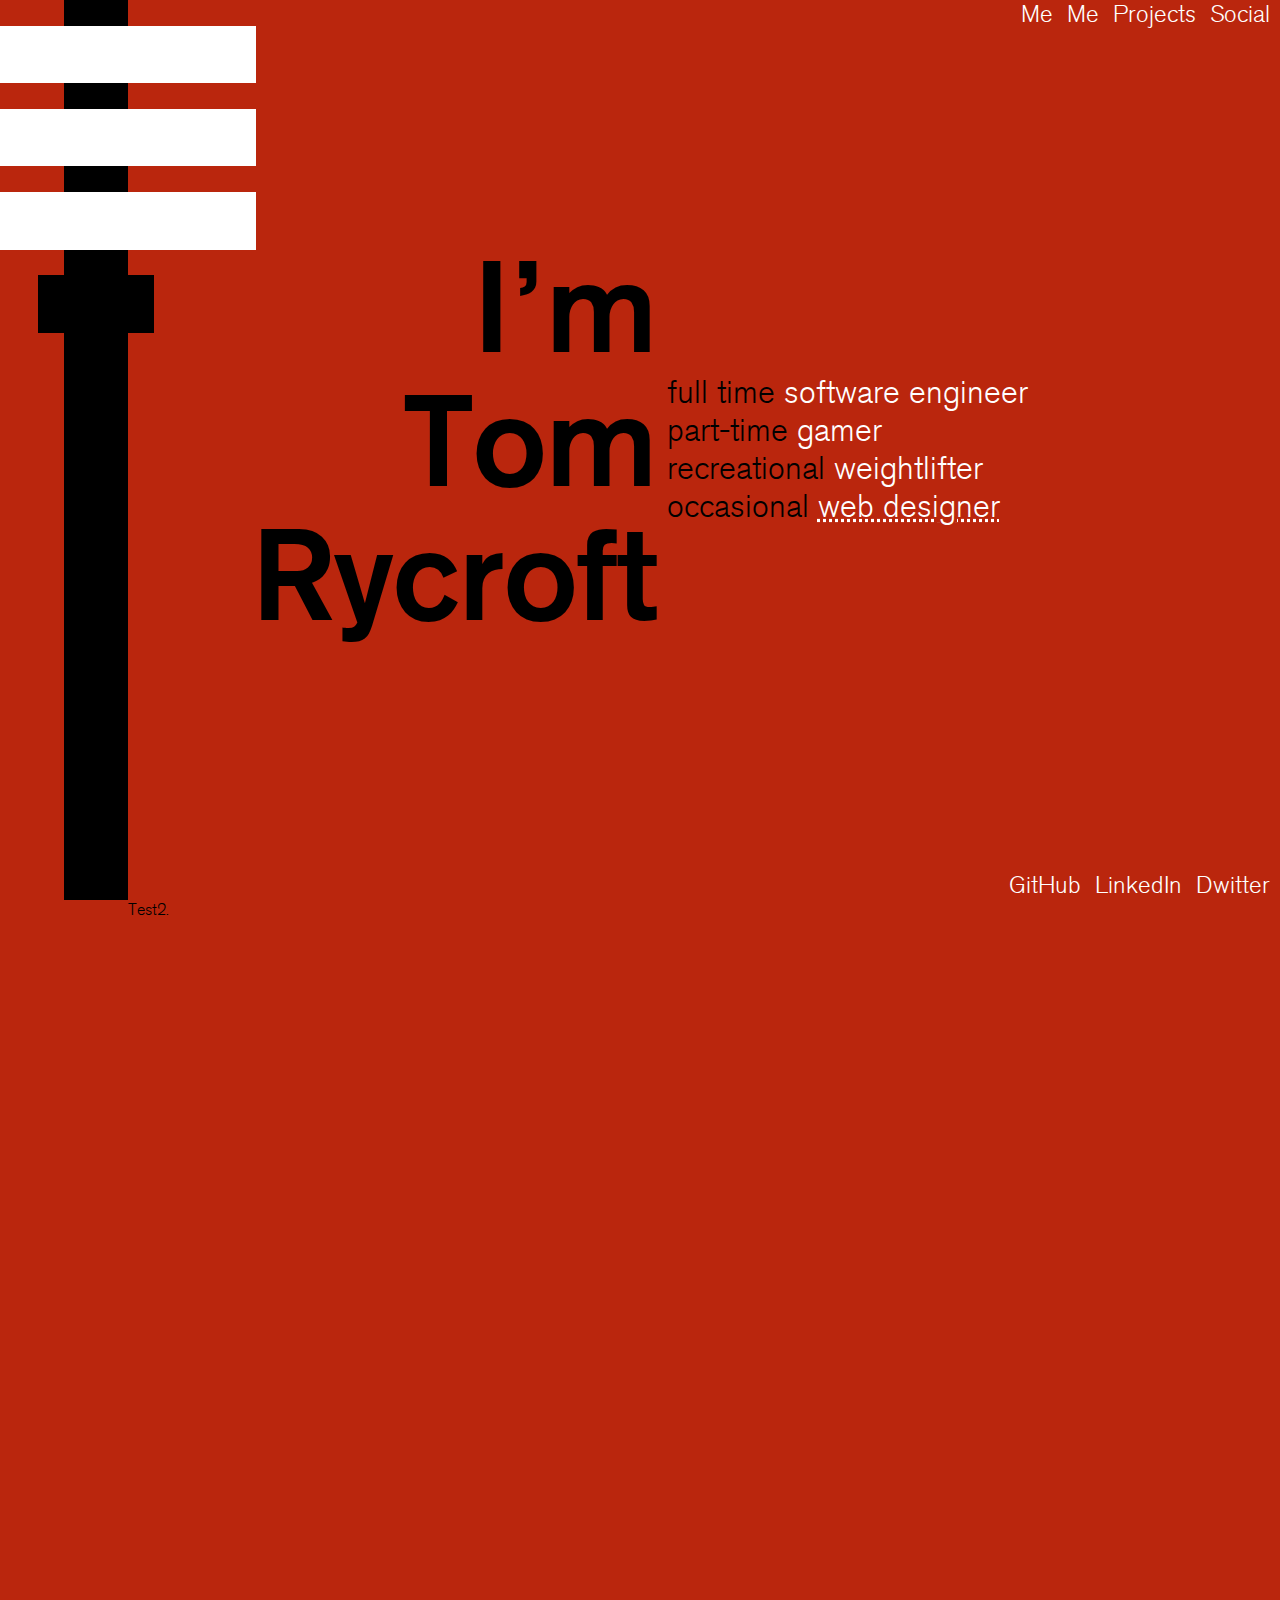
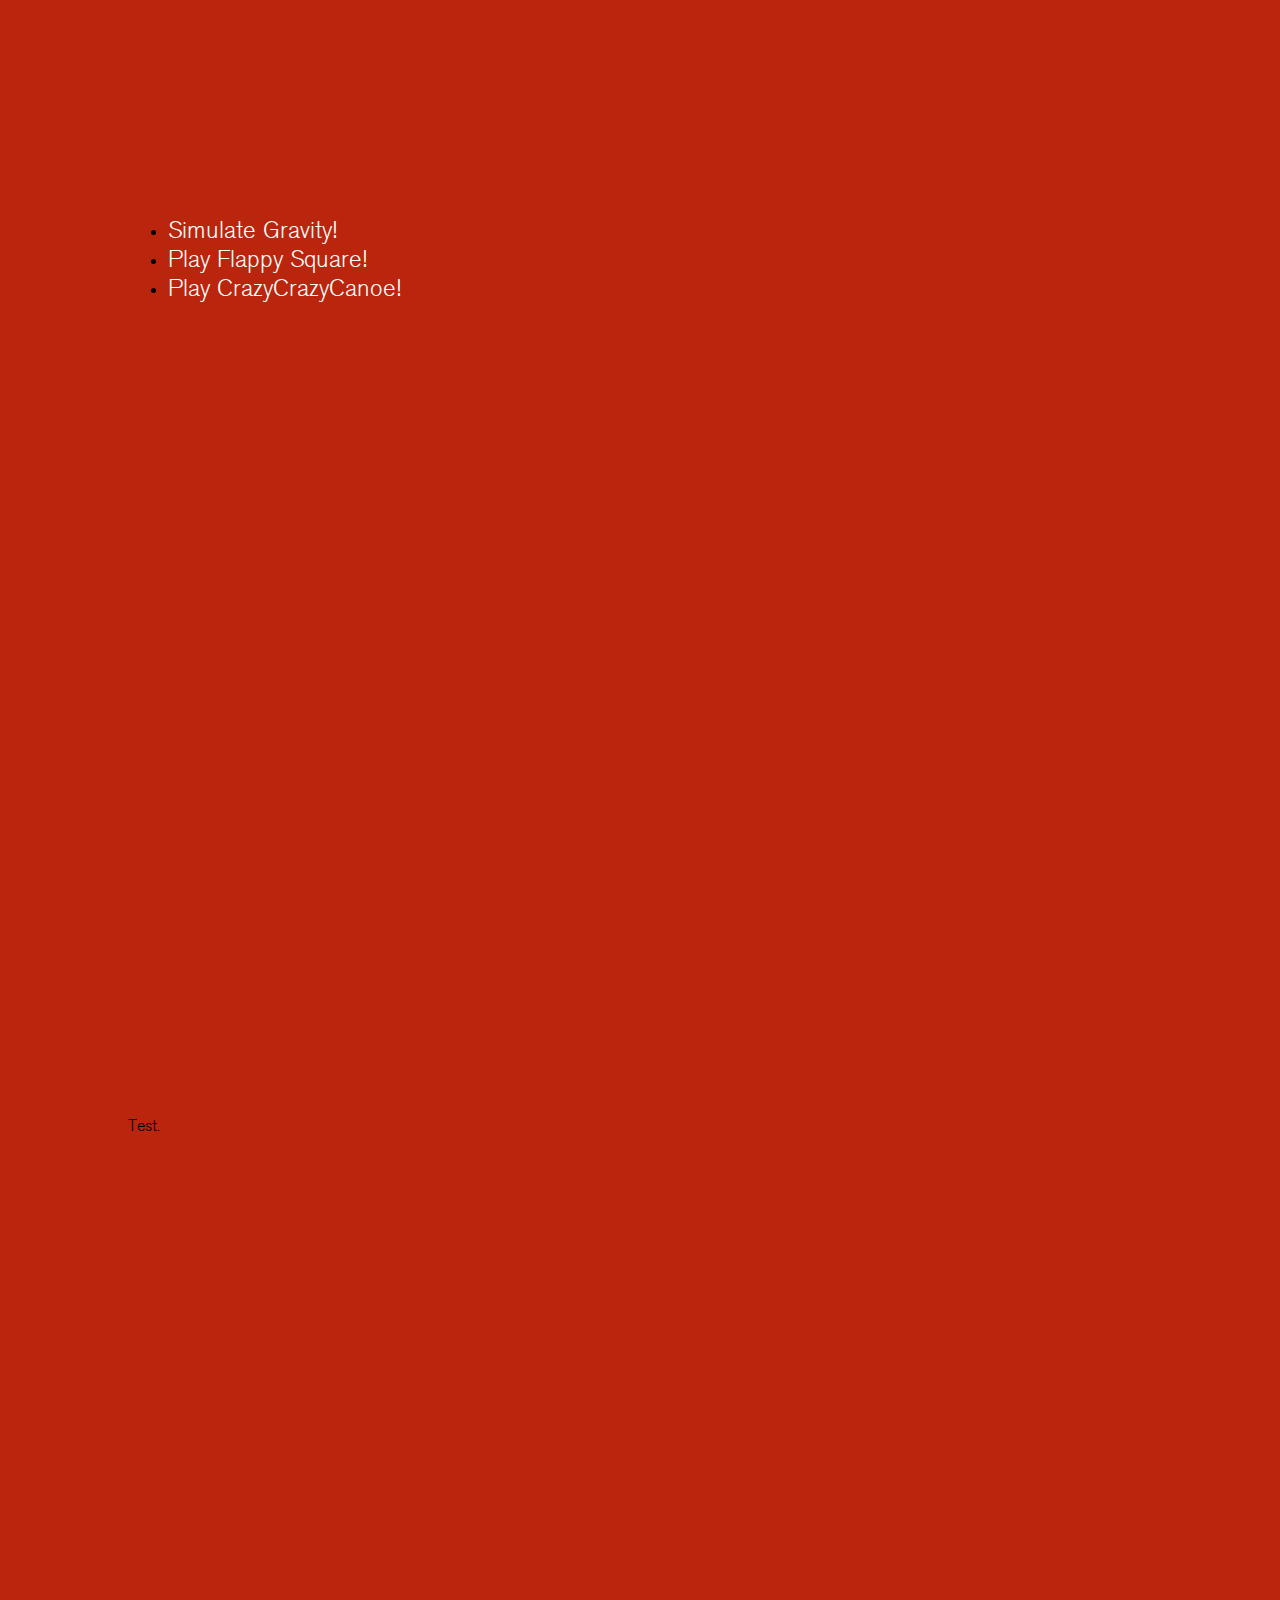
==== index.html @ 06ab13e6 "improved links, fixed barberll scrolling?" ====
<!DOCTYPE html>
<html lang="en">

<head>
	<meta charset="utf-8">
	<title>Tom Rycroft</title>

	<link rel="stylesheet" media="screen" href="css/style.css">

	<meta name="viewport" content="width=device-width, initial-scale=1.0">
	<meta name="author" content="Tom Rycroft">
	<meta name="description" content="A minimalist portfolio.">
	<meta name="robots" content="all">
</head>

<!--
	TODO: find meme ascii art to go here.
-->

<body>
	<div class="page-wrapper">
		<div class="barbell-bar"></div>
		<div class="barbell-end">
			<div class="barbell-plate"></div>
			<div class="barbell-plate"></div>
			<div class="barbell-plate"></div>
			<div class="barbell-collar"></div>
		</div>
		<header>
			<nav>
				<a href="#intro">Me</a>
				<a href="#bio">Me</a>
				<a href="#projects">Projects</a>
				<a href="#follow">Social</a>
			</nav>
		</header>
		<footer>
			<nav>
				<a href="https://github.com/Erazed" title="See my dead repositories!" class="github">GitHub</a>
				<a href="https://www.linkedin.com/in/tom-rycroft-0720a2156/" title="Placeholder social media!" class="linkedin">LinkedIn</a>
				<a href="https://www.dwitter.net/u/Erazed" title="JavaScript can be beautiful!" class="dwitter">Dwitter</a>
			</nav>
		</footer>

		<div class="content-wrapper">
			<section name="#intro" class="intro" id="intro">
				<div class="intro-left">
					<span>I&#8217;m<br>Tom<br>Rycroft</h1></span>
				</div>
				<div class="intro-right">
					<span>full time<span class="white"> software engineer</span><br> part-time
					<span class="white"> gamer</span><br> recreational
					<span class="white"> weightlifter</span><br> occasional
					<span class="white"><abbr title="See: The Infinite Monkey Theorem of positioning a div where you want it"> web designer</abbr></span></span>
				</div>
			</section>
			<div name="#projects" class="projects" id="projects">
				<section class="project" role="article">
					<span>Test2.</span>
				</section>
				<section class="project" role="article">
					<span>
						<nav>
							<ul>
								<li>
									<a href="/toys/gravitysimulator">Simulate Gravity!</a>
								</li>
								<li>
									<a href="/games/flappysquare">Play Flappy Square!</a>
								</li>
								<li>
									<a href="/games/crazycrazycanoe">Play CrazyCrazyCanoe!</a>
								</li>
							</ul>
						</nav>
					</span>
				</section>
				<section class="project" role="article">
					<span>Test.</span>
				</section>
			</div>
		</div>
		<div class="barbell-end">
			<div class="barbell-collar"></div>
			<div class="barbell-plate"></div>
			<div class="barbell-plate"></div>
			<div class="barbell-plate"></div>
		</div>
	</div>
</body>

</html>
---- css/style.css ----
@font-face {
  font-family: 'Akzidenz Grotesk Light';
  font-style: normal;
  font-weight: normal;
  src: local('Akzidenz Grotesk Light'), url('fonts/akzidenz-grotesk-light.woff') format('woff');
}

@font-face {
  font-family: 'Akzidenz Grotesk Bold';
  font-style: normal;
  font-weight: normal;
  src: local('Akzidenz Grotesk Bold'), url('fonts/akzidenz-grotesk-bold.woff') format('woff');
}

body {
  background-color: rgb(186, 38, 13);
  font-family: Akzidenz Grotesk Light, Helvetica, Arial, sans-serif;
  margin: 0;
}

nav a {
  color: white;
  font-size: 1.5rem;
  padding-right: 10px;
  text-decoration: none;
}

nav a:hover {
  color: black;
}

header {
  background-color: rgb(186, 38, 13);
  left: 0;
  position: fixed;
  right: 0;
  text-align: right;
  top: 0;
  z-index: 1;
}

footer {
  background-color: rgb(186, 38, 13);
  bottom: 0;
  left: 0;
  padding-left: 10px;
  position: fixed;
  right: 0;
  text-align: right;
  z-index: 1;
}

section {
  height: 100vh;
}

.content-wrapper {}

.project {
  margin-left: 10vw;
}

.intro {
  align-items: center;
  display: flex;
  justify-content: center;
}

.intro-left {
  float: left;
  font-family: Akzidenz Grotesk Bold, Helvetica, Arial, sans-serif;
  font-size: 8rem;
  text-align: right;
}

.intro-right {
  display: flex;
  font-size: 2rem;
  padding-left: 10px;
}

.white {
  color: white;
}

.barbell {
  bottom: -200;
  position: absolute;
  top: -200;
  width: 20vw;
}

.barbell-bar {
  background-color: black;
  bottom: 0;
  display: block;
  margin-left: 5vw;
  position: fixed;
  top: 0;
  width: 5vw;
  z-index: 2;
}

.barbell-end {
  height: 20vw;
  position: absolute;
  width: 20vw;
}

.barbell-collar {
  background-color: black;
  height: 4.5vw;
  margin-left: 3vw;
  margin-top: 2vw;
  position: relative;
  width: 9vw;
  z-index: 3;
}

.barbell-plate {
  background-color: white;
  height: 4.5vw;
  margin-top: 2vw;
  position: relative;
  width: 100%;
  z-index: 3;
}

.barbell-plate:last-child {
  margin-bottom: 2vw;
}
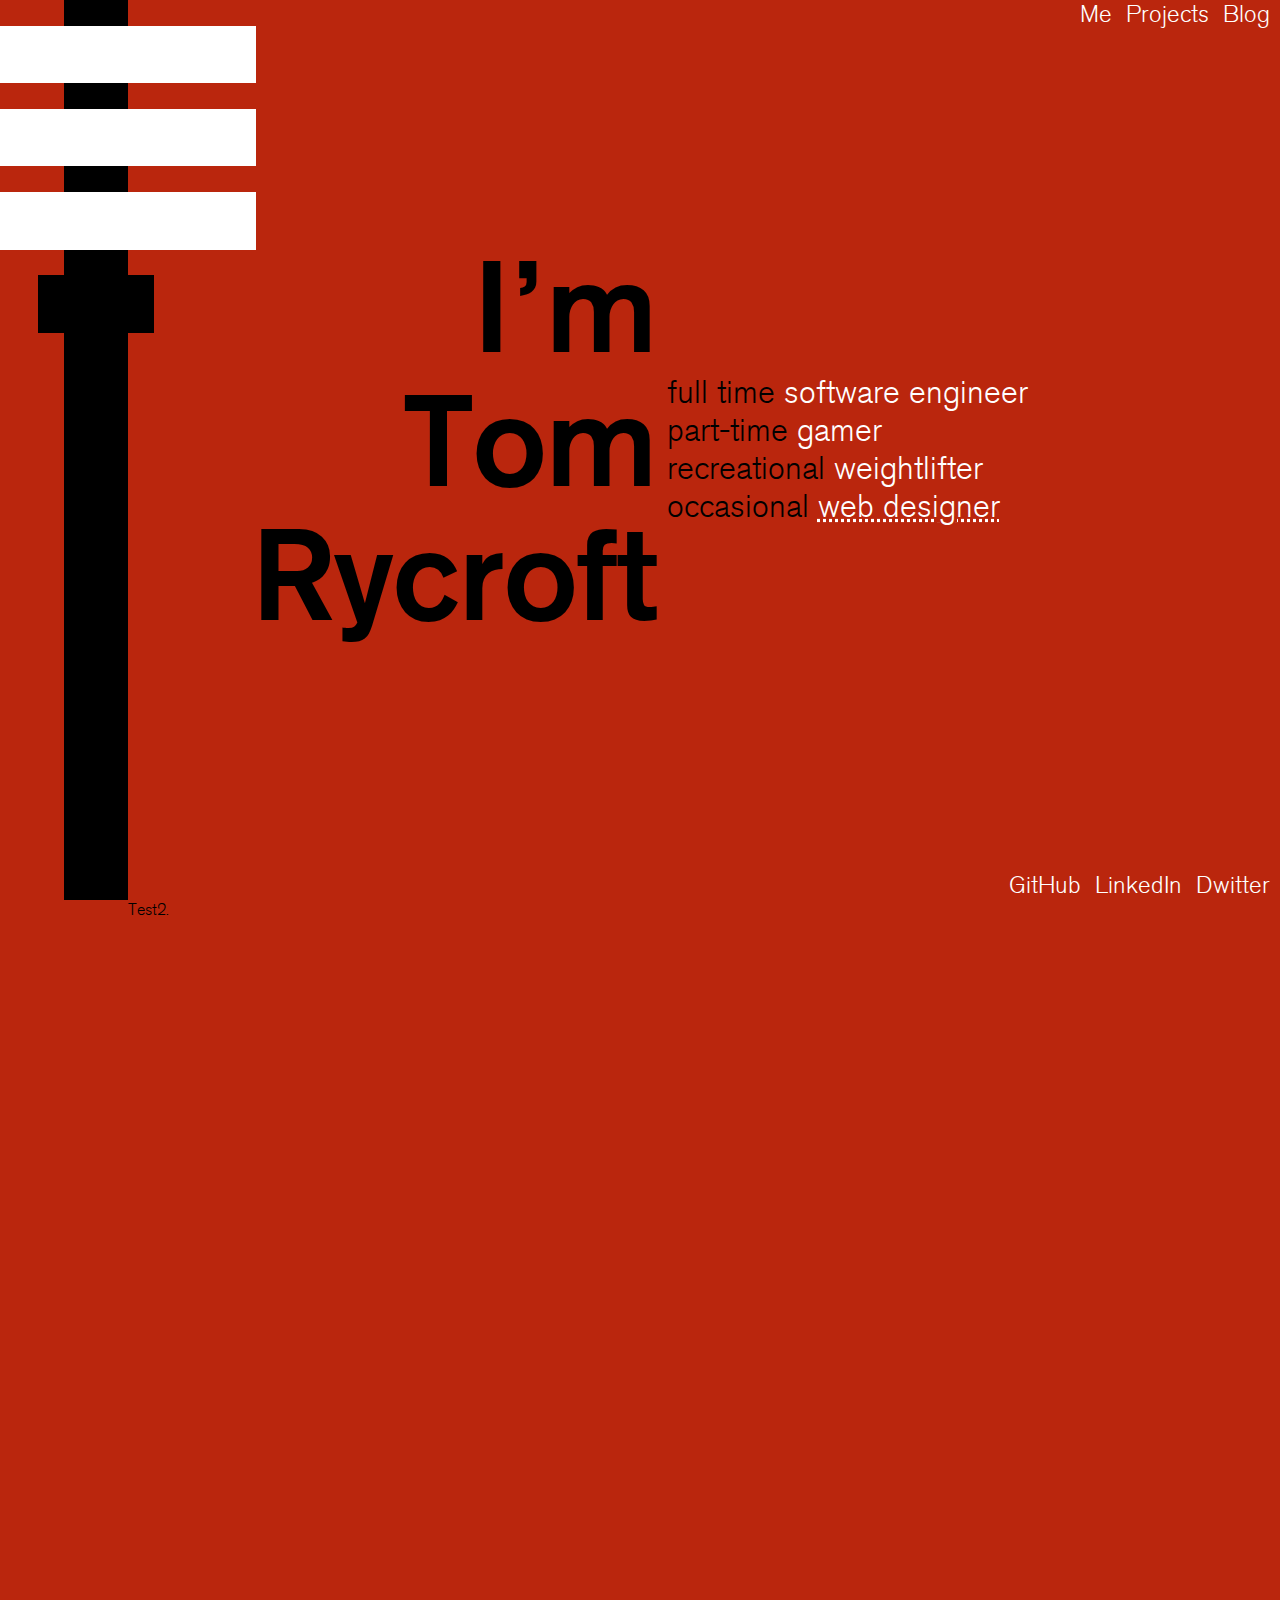
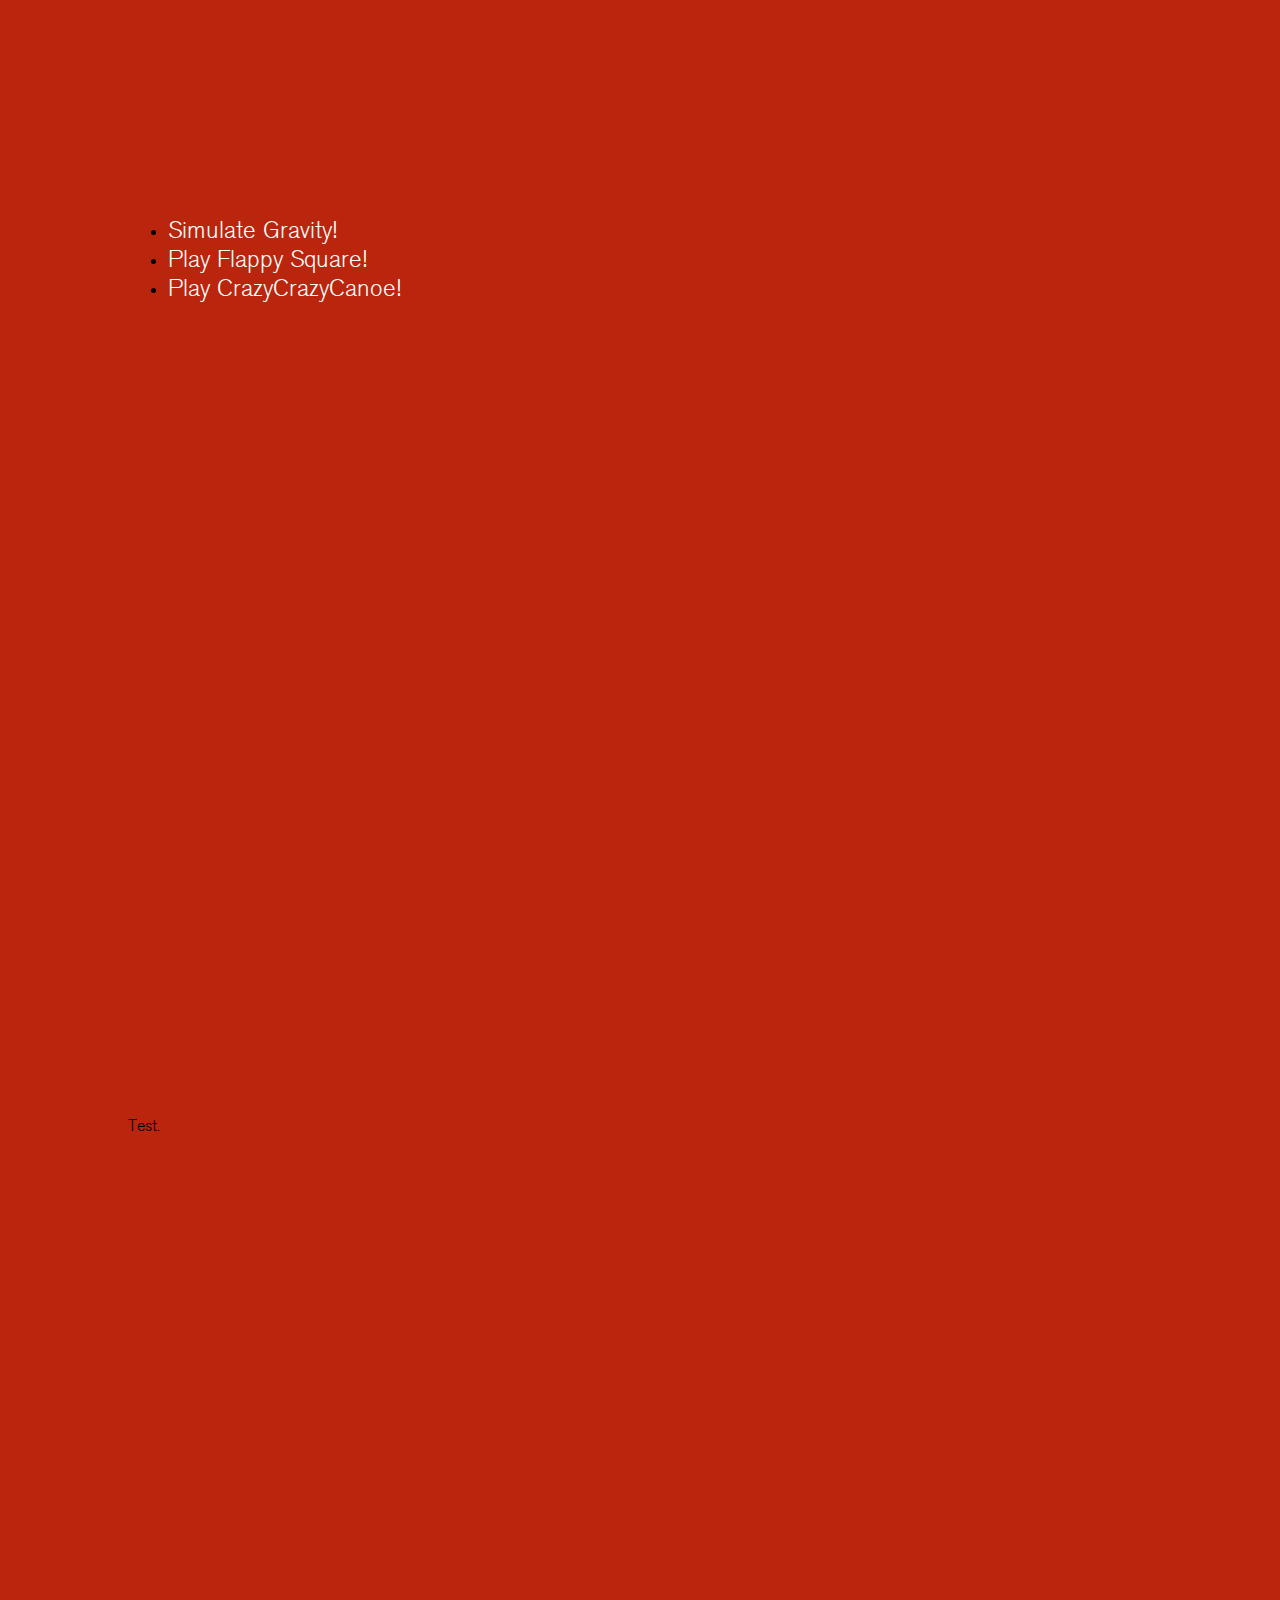
==== commit c4344878: "tweaks to links" ====
--- a/index.html
+++ b/index.html
@@ -29,9 +29,8 @@
 		<header>
 			<nav>
 				<a href="#intro">Me</a>
-				<a href="#bio">Me</a>
 				<a href="#projects">Projects</a>
-				<a href="#follow">Social</a>
+				<a href="/blog">Blog</a>
 			</nav>
 		</header>
 		<footer>
--- a/css/style.css
+++ b/css/style.css
@@ -83,13 +83,6 @@
   color: white;
 }
 
-.barbell {
-  bottom: -200;
-  position: absolute;
-  top: -200;
-  width: 20vw;
-}
-
 .barbell-bar {
   background-color: black;
   bottom: 0;
@@ -117,6 +110,44 @@
   z-index: 3;
 }
 
+@keyframes slideDown {
+  from {
+    transform: translate3d(0, -30vh, 0);
+    visibility: visible;
+  }
+  to {
+    transform: translate3d(0, 0, 0);
+  }
+}
+
+@keyframes slideUp {
+  from {
+    transform: translate3d(0, 30vh, 0);
+    visibility: visible;
+  }
+  to {
+    transform: translate3d(0, 0, 0);
+  }
+}
+
+.plate-down {
+  animation-duration: 0.5s;
+  animation-fill-mode: both;
+  animation-name: slideDown;
+}
+
+.order1 {
+  animation-delay: 0s;
+}
+
+.order2 {
+  animation-delay: 0.5s;
+}
+
+.order3 {
+  animation-delay: 1s;
+}
+
 .barbell-plate {
   background-color: white;
   height: 4.5vw;
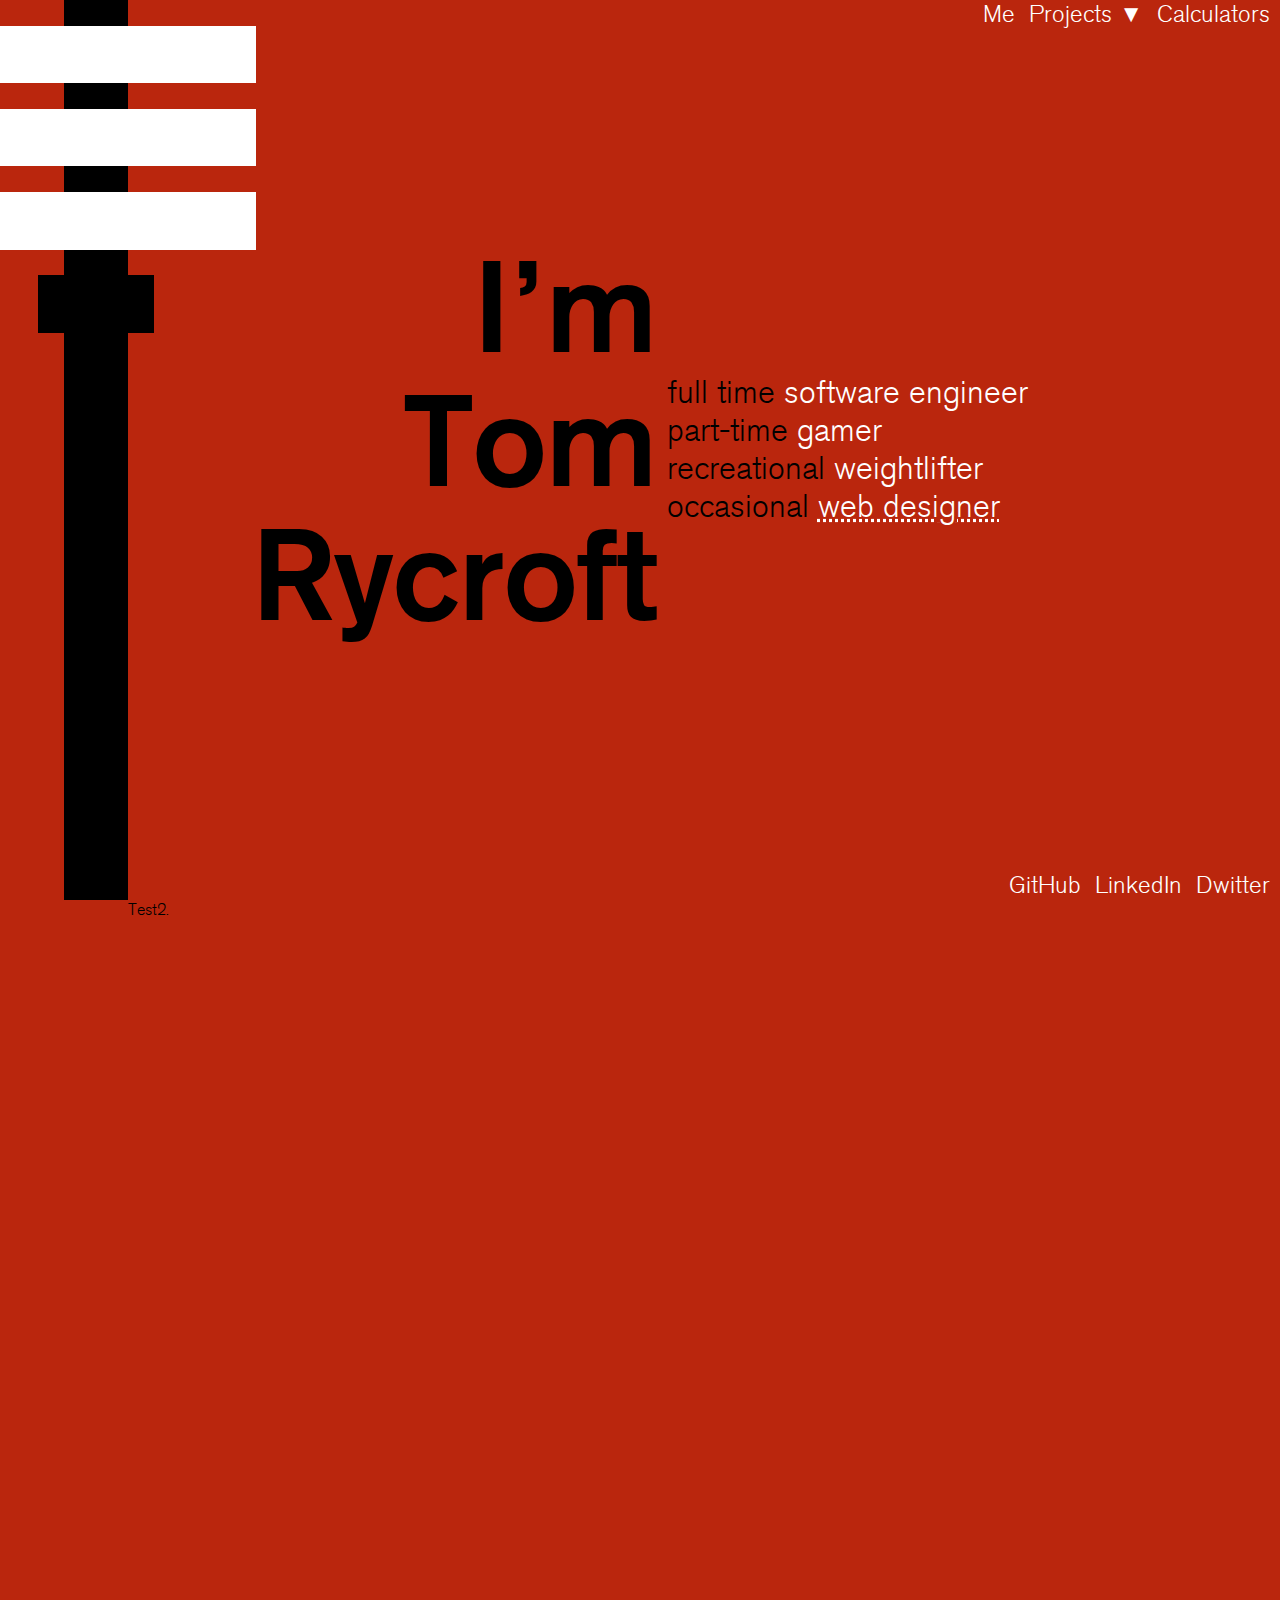
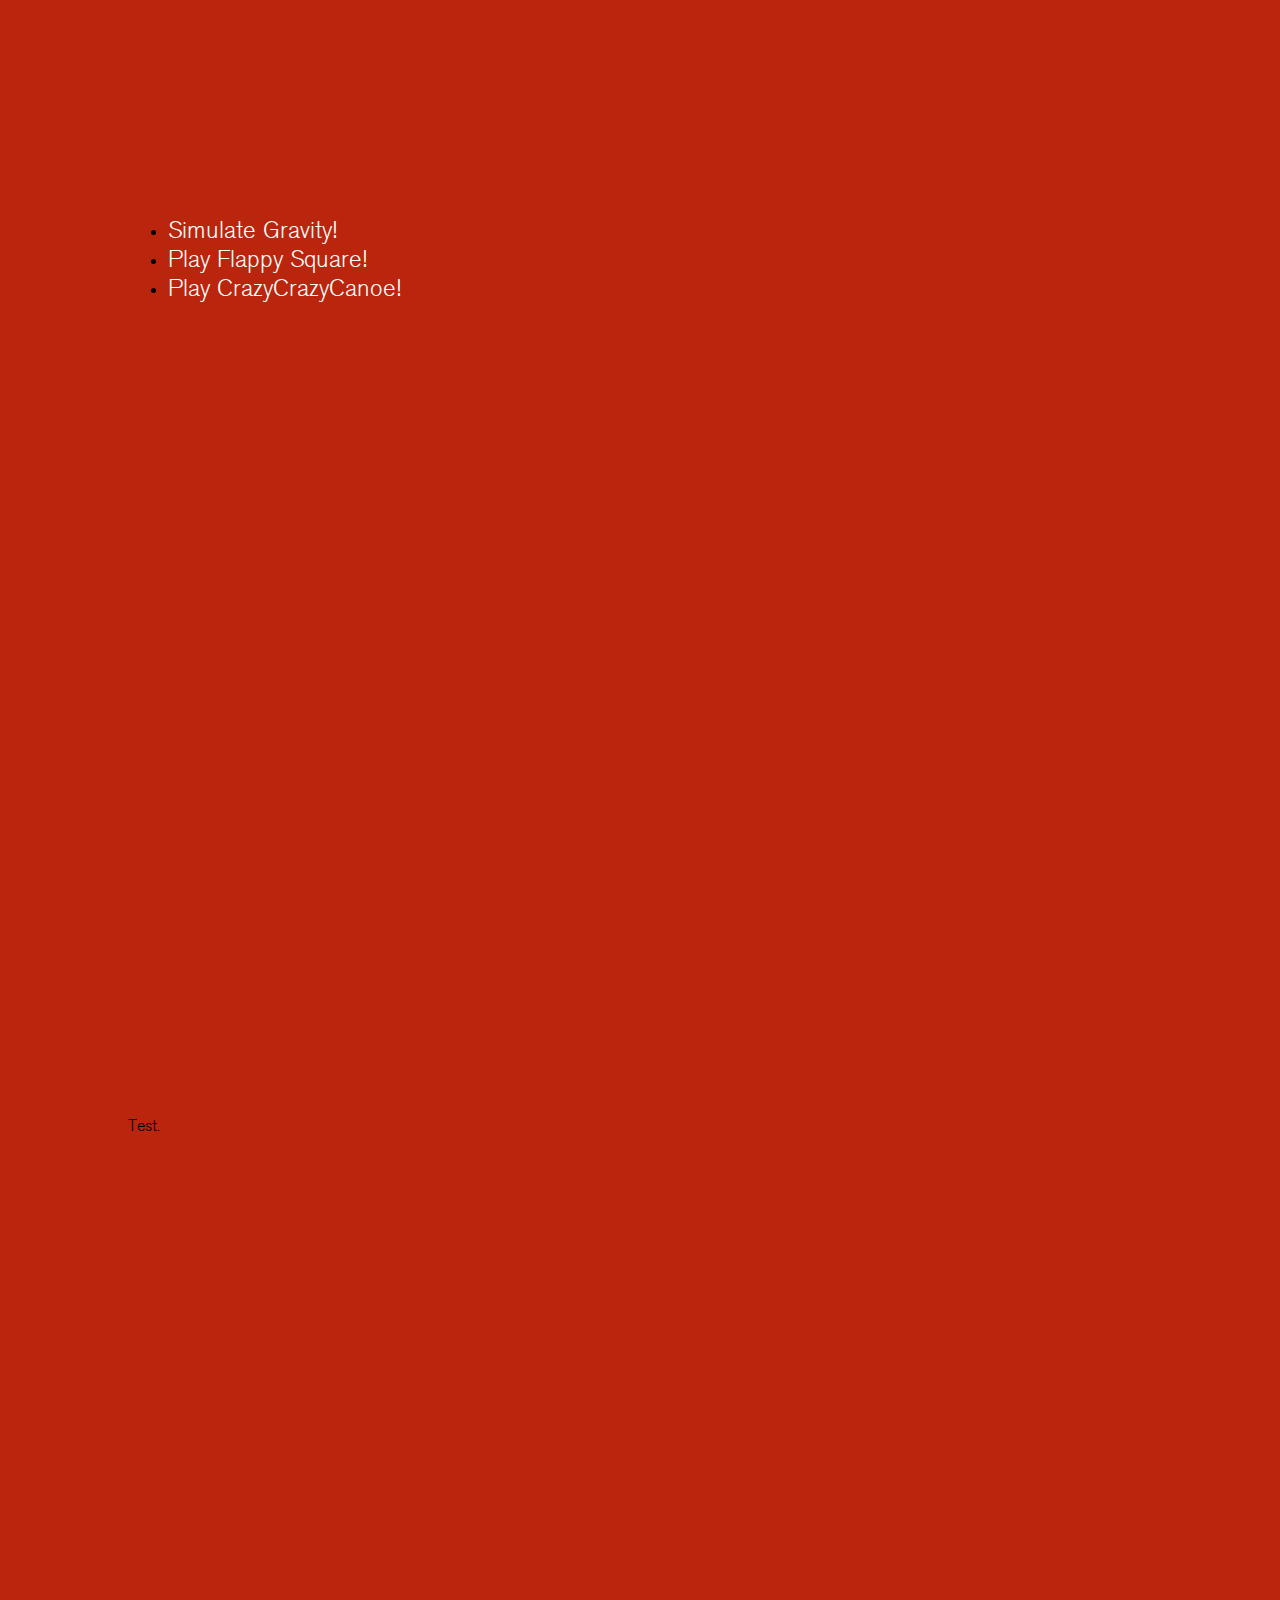
==== commit 9d937385: "added link to calculators" ====
--- a/index.html
+++ b/index.html
@@ -29,8 +29,8 @@
 		<header>
 			<nav>
 				<a href="#intro">Me</a>
-				<a href="#projects">Projects</a>
-				<a href="/blog">Blog</a>
+				<a href="#projects">Projects &#9660;</a>
+				<a href="/calculators">Calculators</a>
 			</nav>
 		</header>
 		<footer>
@@ -88,4 +88,4 @@
 	</div>
 </body>
 
-</html>
+</html>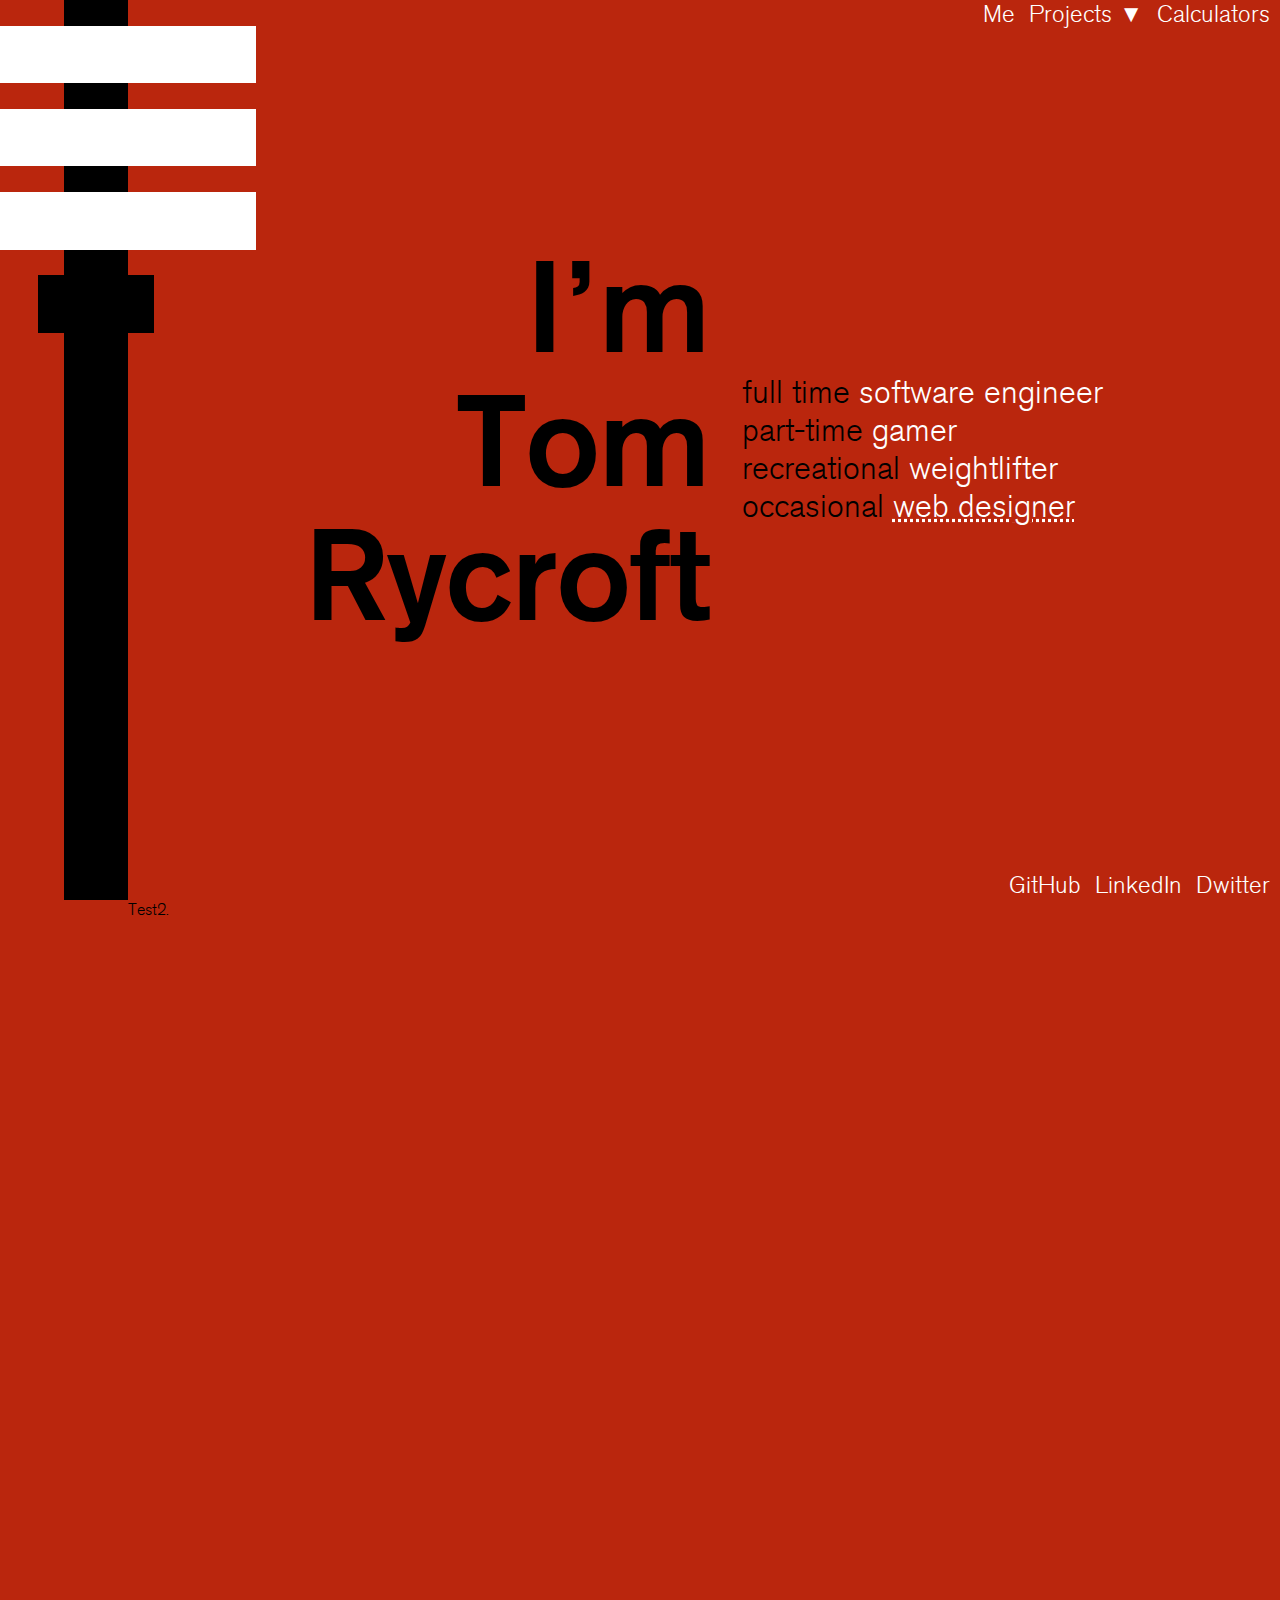
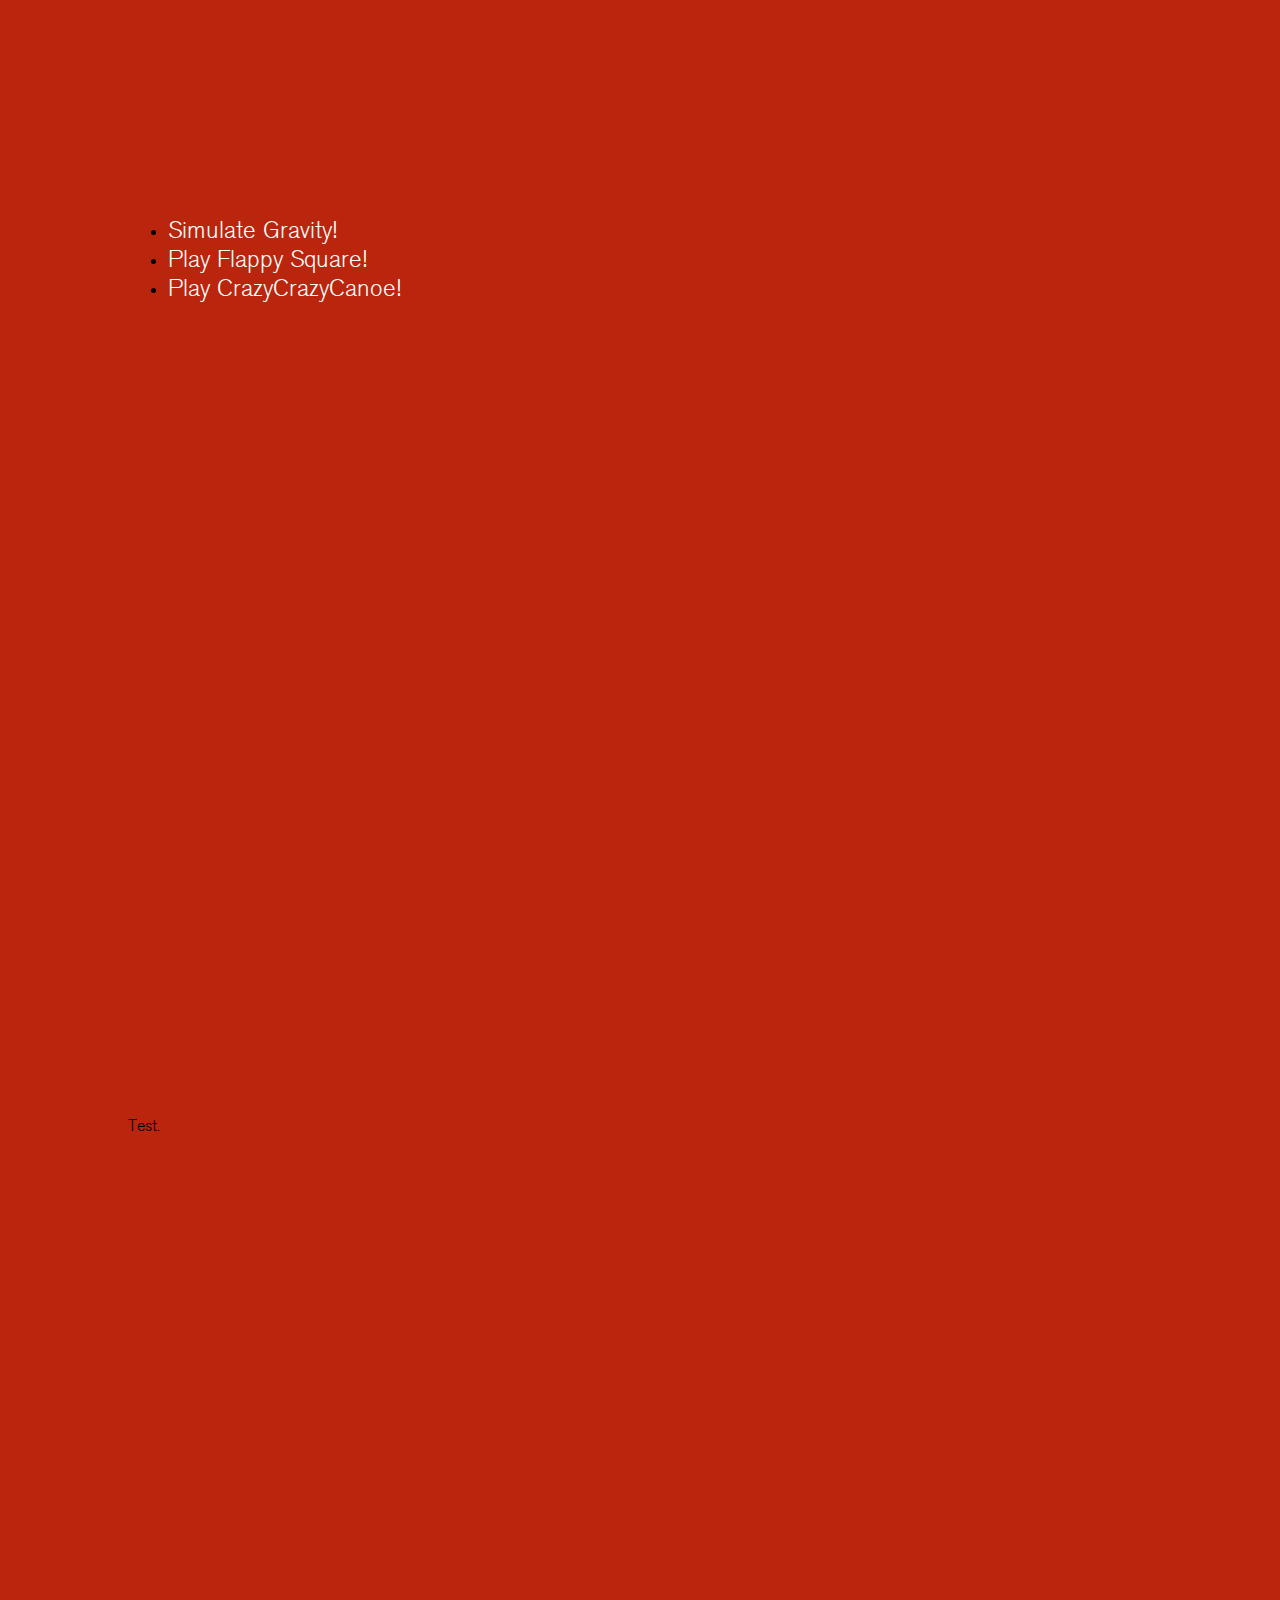
==== commit 6521223b: "added favicon" ====
--- a/index.html
+++ b/index.html
@@ -2,19 +2,21 @@
 <html lang="en">
 
 <head>
-	<meta charset="utf-8">
 	<title>Tom Rycroft</title>
 
-	<link rel="stylesheet" media="screen" href="css/style.css">
-
+	<meta charset="utf-8">
 	<meta name="viewport" content="width=device-width, initial-scale=1.0">
 	<meta name="author" content="Tom Rycroft">
 	<meta name="description" content="A minimalist portfolio.">
 	<meta name="robots" content="all">
+
+	<link rel="shortcut icon" type="image/png" href="favicon.png" />
+	<link rel="stylesheet" media="screen" href="css/style.css">
+
 </head>
 
 <!--
-	TODO: find meme ascii art to go here.
+	TODO: find ascii art to go here.
 -->
 
 <body>
--- a/css/style.css
+++ b/css/style.css
@@ -54,29 +54,76 @@
   height: 100vh;
 }
 
-.content-wrapper {}
-
-.project {
+.content-wrapper {
   margin-left: 10vw;
 }
+
+.project {}
 
 .intro {
   align-items: center;
   display: flex;
   justify-content: center;
+  padding: 0 1rem;
 }
 
 .intro-left {
   float: left;
   font-family: Akzidenz Grotesk Bold, Helvetica, Arial, sans-serif;
-  font-size: 8rem;
+  font-size: 12rem;
   text-align: right;
 }
 
 .intro-right {
   display: flex;
-  font-size: 2rem;
-  padding-left: 10px;
+  font-size: 3rem;
+  padding-left: 2rem;
+}
+
+@media screen and (max-width:1440px) {
+  .intro-left {
+    font-size: 8rem;
+  }
+  .intro-right {
+    font-size: 2rem;
+  }
+}
+
+@media screen and (max-width:920px) {
+  .intro {
+    flex-direction: column;
+  }
+  .intro-left {
+    text-align: center;
+  }
+  .intro-right {
+    padding-left: 0;
+    text-align: center;
+  }
+}
+
+@media screen and (max-width:600px) {
+  .intro-left {
+    font-size: 6rem;
+  }
+  .intro-right {
+    font-size: 1.5rem;
+  }
+  nav a {
+    font-size: 1.25rem;
+  }
+}
+
+@media screen and (max-width:400px) {
+  .intro-left {
+    font-size: 4rem;
+  }
+  .intro-right {
+    font-size: 1.25rem;
+  }
+  nav a {
+    font-size: 1rem;
+  }
 }
 
 .white {
@@ -159,4 +206,4 @@
 
 .barbell-plate:last-child {
   margin-bottom: 2vw;
-}
+}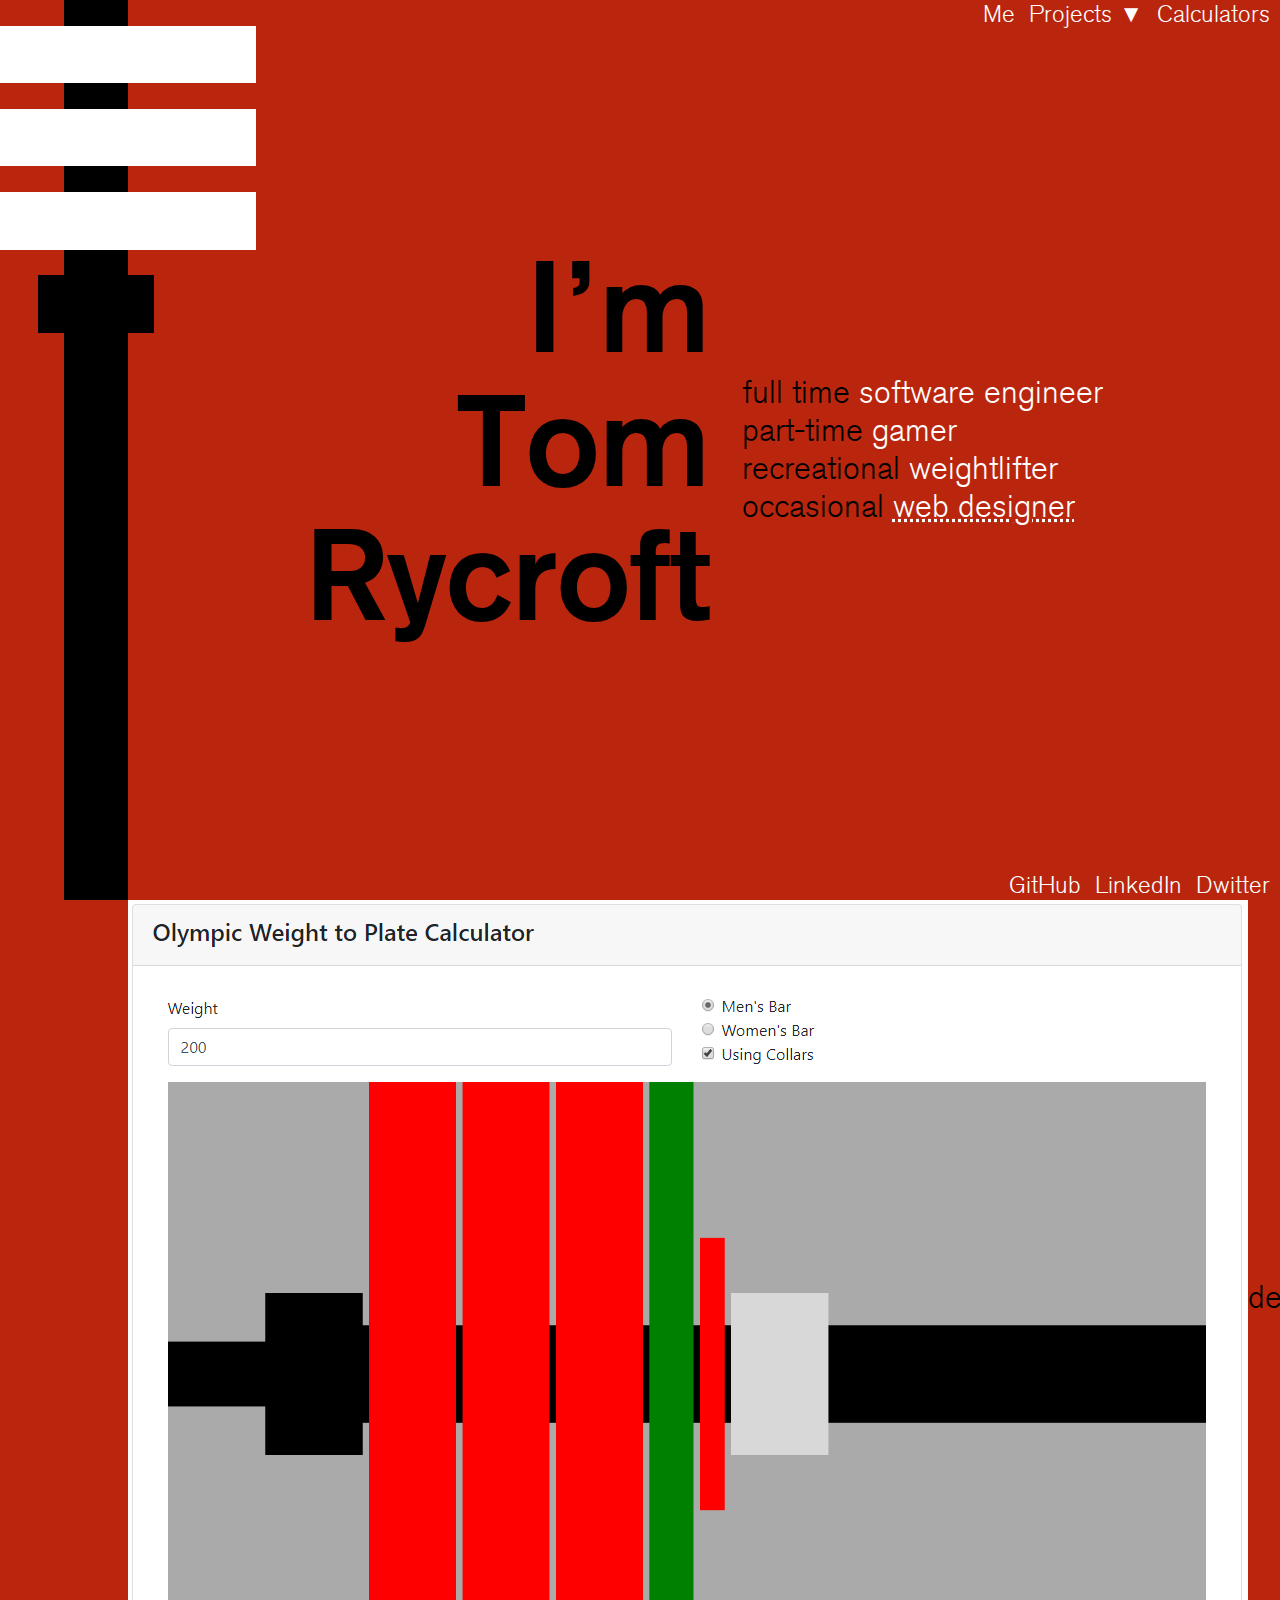
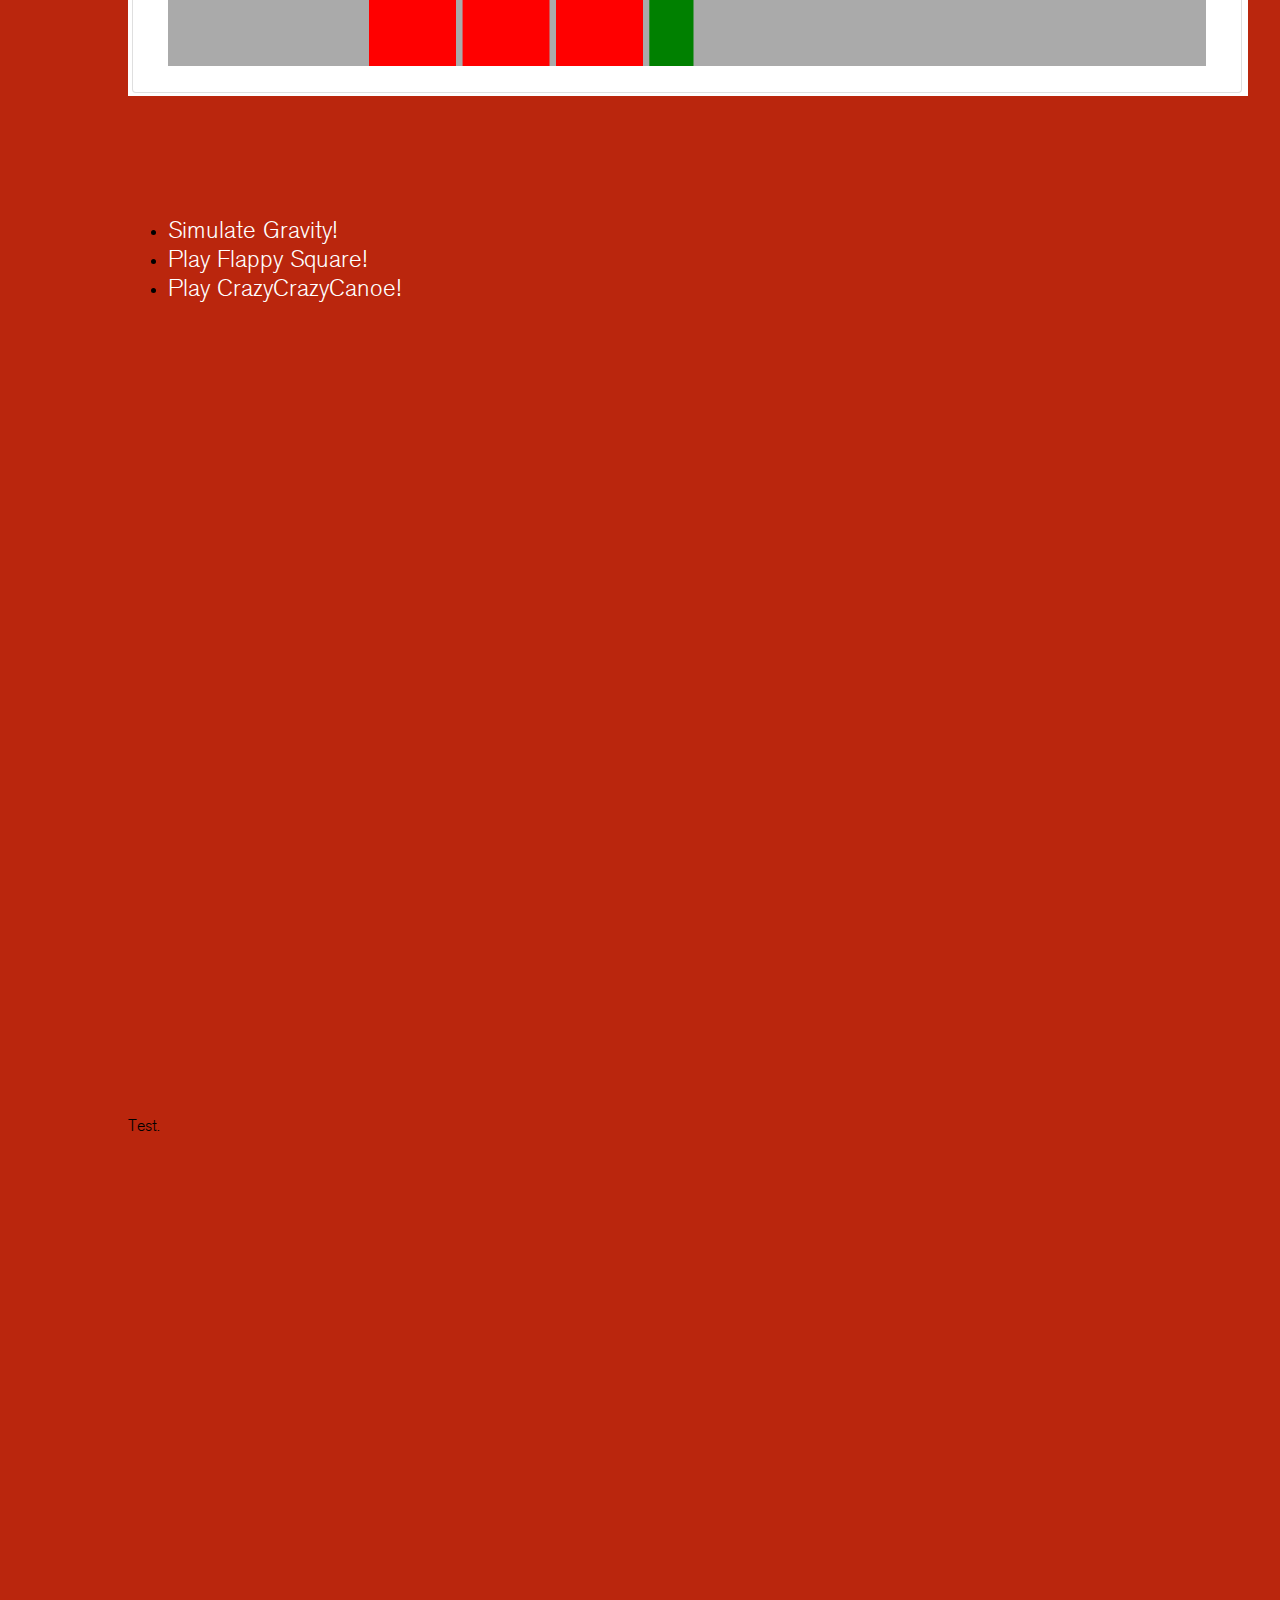
==== commit 3914a4d0: "added images folder, started adding projects" ====
--- a/index.html
+++ b/index.html
@@ -56,8 +56,20 @@
 				</div>
 			</section>
 			<div name="#projects" class="projects" id="projects">
-				<section class="project" role="article">
-					<span>Test2.</span>
+				<section class="project" role="article" id="calculators">
+					<div class="project-header">
+
+					</div>
+					<div class="project-content">
+						<img class="project-image" src="images/weightToPlateLarge.png" alt="Calculator for converting weights into olympic plates.">
+						<div class="project-description">
+							description
+						</div>
+					</div>
+					<div class="project-footer">
+
+					</div>
+
 				</section>
 				<section class="project" role="article">
 					<span>
--- a/css/style.css
+++ b/css/style.css
@@ -60,6 +60,21 @@
 
 .project {}
 
+.project-content {
+  align-items: center;
+  display: flex;
+  justify-content: space-evenly;
+}
+
+.project-image {
+  width: 100%
+}
+
+.project-description {
+  font-size: 2rem;
+  width: 25%
+}
+
 .intro {
   align-items: center;
   display: flex;
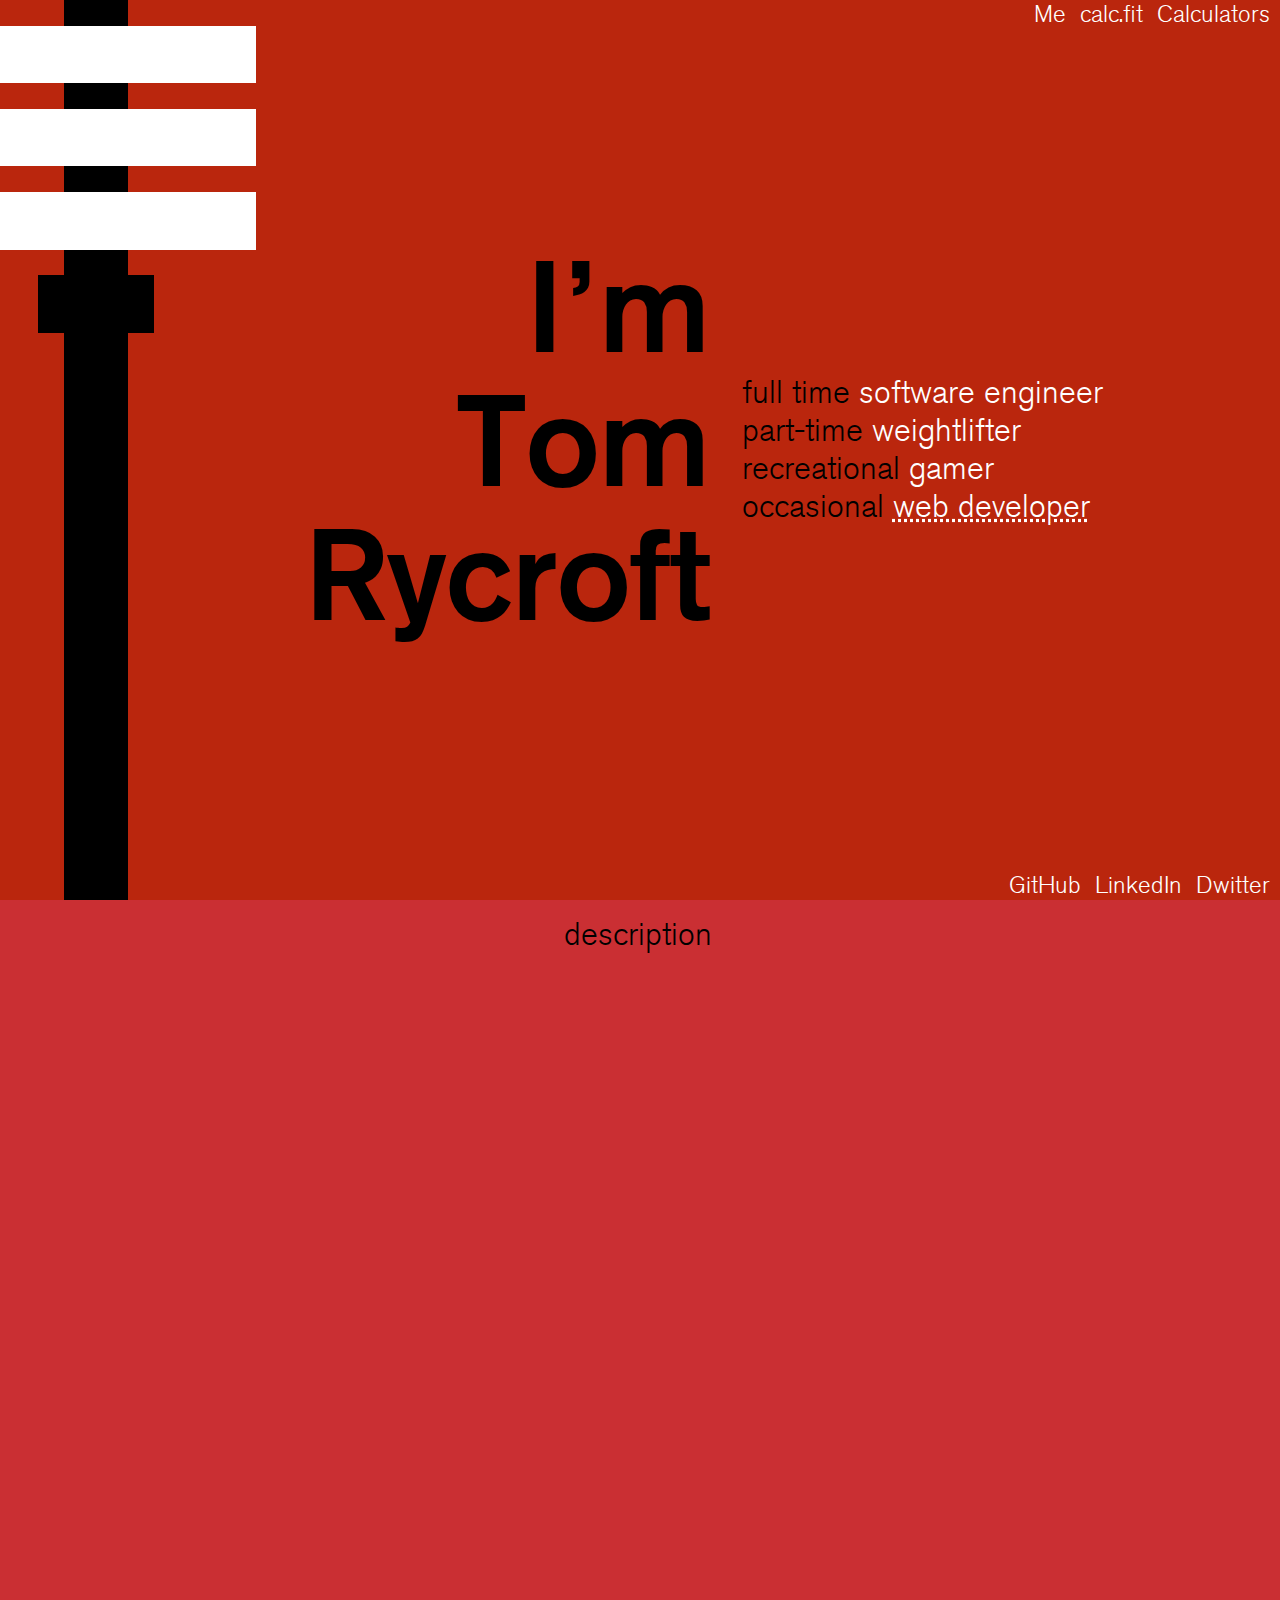
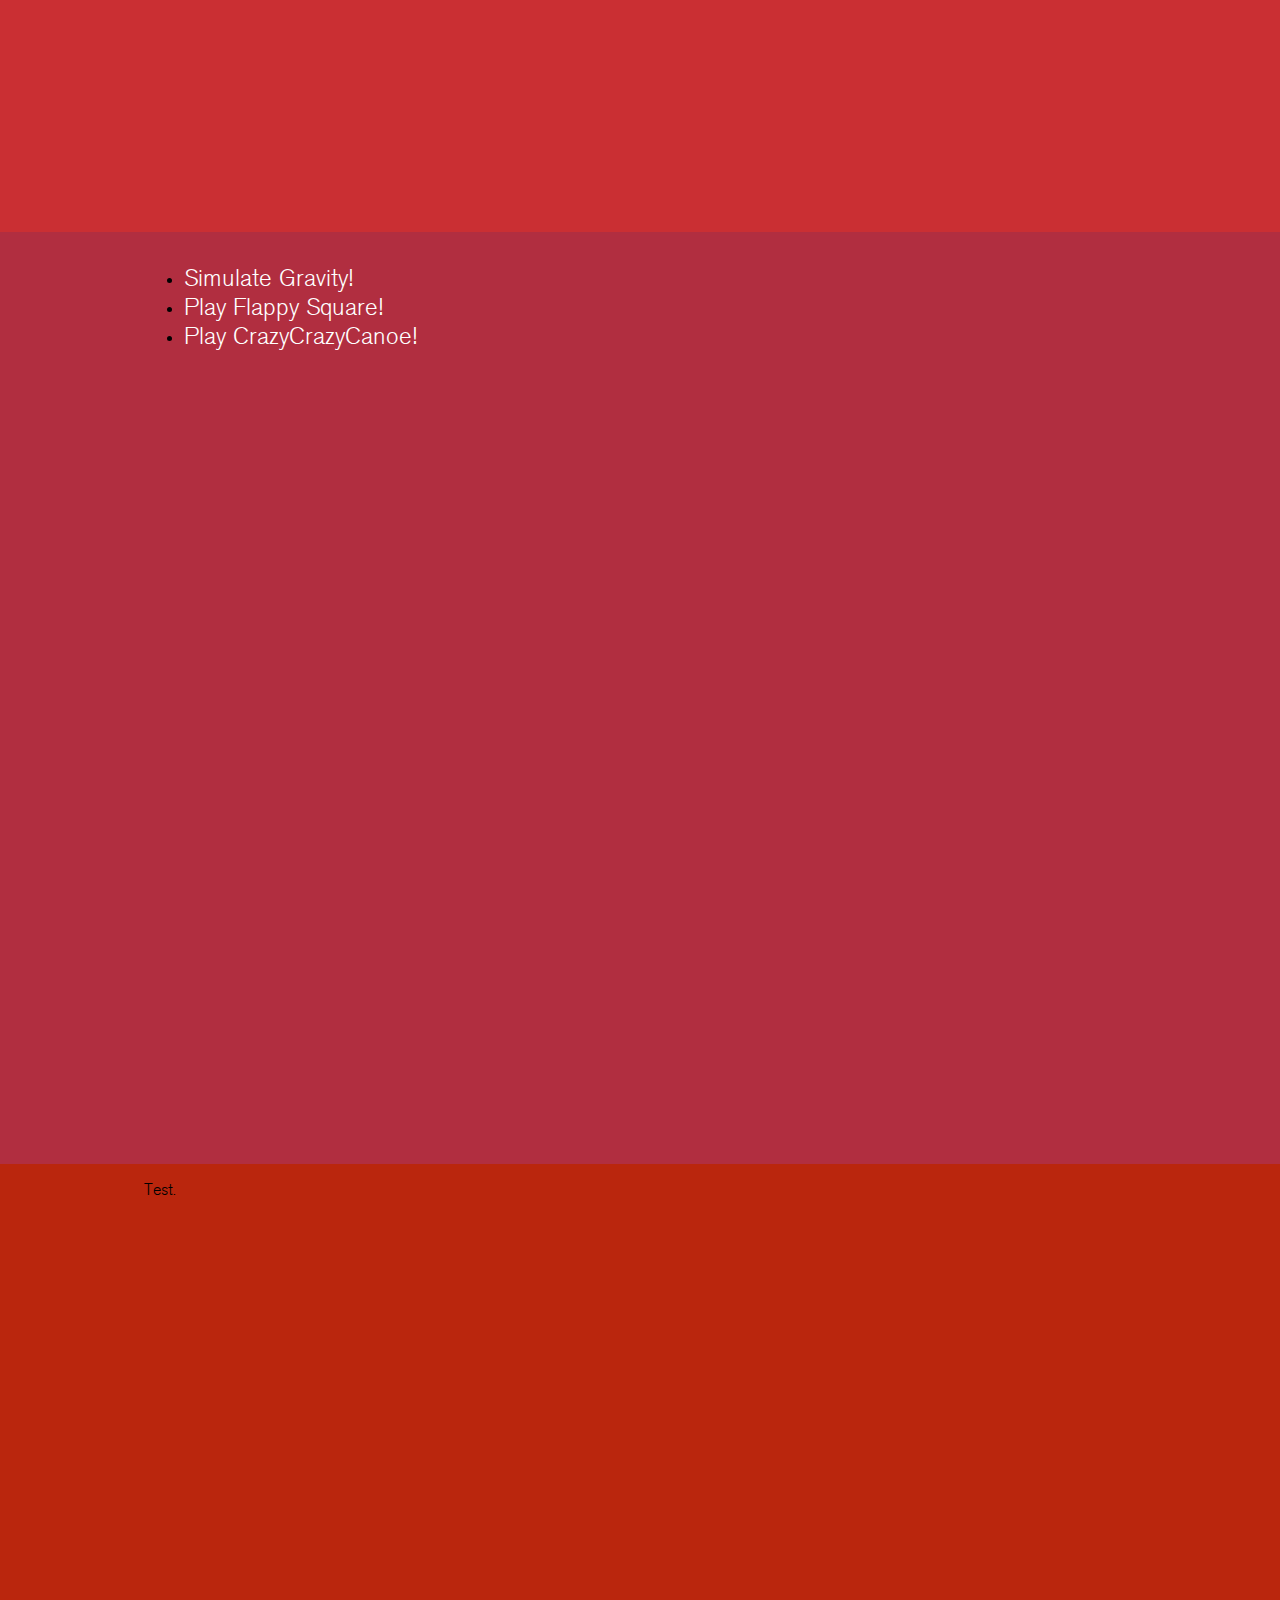
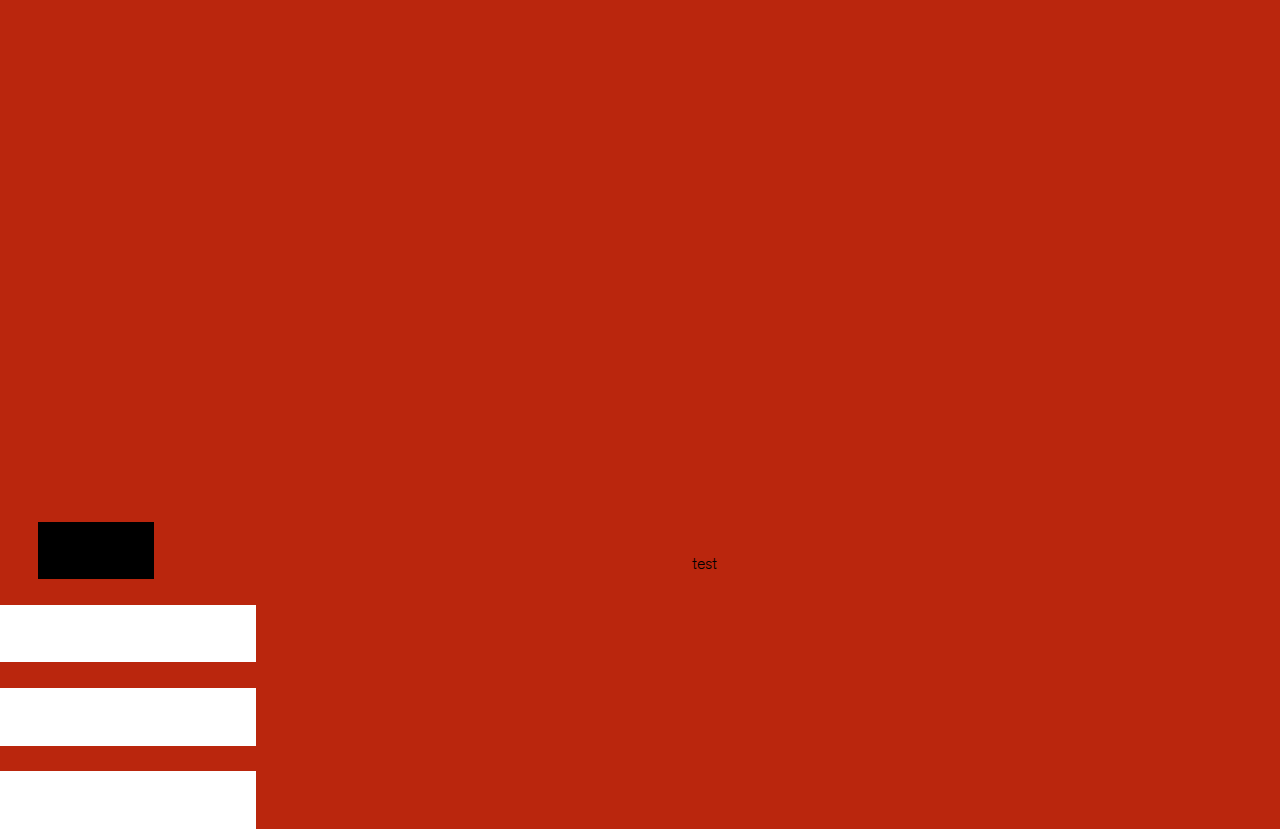
==== commit b90212ea: "added background sections" ====
--- a/index.html
+++ b/index.html
@@ -16,22 +16,22 @@
 </head>
 
 <!--
-	TODO: find ascii art to go here.
+	▪█───█▪
 -->
 
 <body>
 	<div class="page-wrapper">
-		<div class="barbell-bar"></div>
+		<div class="barbell-bar slide-right"></div>
 		<div class="barbell-end">
-			<div class="barbell-plate"></div>
-			<div class="barbell-plate"></div>
-			<div class="barbell-plate"></div>
-			<div class="barbell-collar"></div>
+			<div class="barbell-plate plate-down order4"></div>
+			<div class="barbell-plate plate-down order3"></div>
+			<div class="barbell-plate plate-down order2"></div>
+			<div class="barbell-collar slide-right"></div>
 		</div>
 		<header>
 			<nav>
 				<a href="#intro">Me</a>
-				<a href="#projects">Projects &#9660;</a>
+				<a href="#projects">calc.fit</a>
 				<a href="/calculators">Calculators</a>
 			</nav>
 		</header>
@@ -49,40 +49,46 @@
 					<span>I&#8217;m<br>Tom<br>Rycroft</h1></span>
 				</div>
 				<div class="intro-right">
-					<span>full time<span class="white"> software engineer</span><br> part-time
-					<span class="white"> gamer</span><br> recreational
-					<span class="white"> weightlifter</span><br> occasional
-					<span class="white"><abbr title="See: The Infinite Monkey Theorem of positioning a div where you want it"> web designer</abbr></span></span>
+					<div><span>full time</span>
+						<div class="white slide-left order1"> software engineer</div>
+					</div>
+					<div><span>part-time</span>
+						<div class="white slide-left order2"> weightlifter</div>
+					</div>
+					<div><span>recreational</span>
+						<div class="white slide-left order3"> gamer</div>
+					</div>
+					<div><span>occasional</span>
+						<div class="white slide-left order4"><abbr title="See: The Infinite Monkey Theorem of positioning a div where you want it"> web developer</abbr></div>
+					</div>
 				</div>
 			</section>
 			<div name="#projects" class="projects" id="projects">
-				<section class="project" role="article" id="calculators">
+				<section class="project section-1" role="article" id="calculators">
 					<div class="project-header">
 
 					</div>
 					<div class="project-content">
-						<img class="project-image" src="images/weightToPlateLarge.png" alt="Calculator for converting weights into olympic plates.">
+						<!-- <img class="project-image" src="images/weightToPlateLarge.png" alt="Calculator for converting weights into olympic plates."> -->
 						<div class="project-description">
 							description
 						</div>
 					</div>
 					<div class="project-footer">
-
 					</div>
-
 				</section>
-				<section class="project" role="article">
+				<section class="project section-2" role="article">
 					<span>
 						<nav>
 							<ul>
 								<li>
-									<a href="/toys/gravitysimulator">Simulate Gravity!</a>
+									<a href="/toys/gravitysimulator.html">Simulate Gravity!</a>
 								</li>
 								<li>
-									<a href="/games/flappysquare">Play Flappy Square!</a>
+									<a href="/games/flappysquare.html">Play Flappy Square!</a>
 								</li>
 								<li>
-									<a href="/games/crazycrazycanoe">Play CrazyCrazyCanoe!</a>
+									<a href="/games/crazycrazycanoe.html">Play CrazyCrazyCanoe!</a>
 								</li>
 							</ul>
 						</nav>
@@ -93,11 +99,16 @@
 				</section>
 			</div>
 		</div>
-		<div class="barbell-end">
-			<div class="barbell-collar"></div>
-			<div class="barbell-plate"></div>
-			<div class="barbell-plate"></div>
-			<div class="barbell-plate"></div>
+		<div>
+			<div class="barbell-end">
+				<div class="barbell-collar"></div>
+				<div class="barbell-plate"></div>
+				<div class="barbell-plate"></div>
+				<div class="barbell-plate"></div>
+			</div>
+		</div>
+		<div class="contact">
+			test
 		</div>
 	</div>
 </body>
--- a/css/style.css
+++ b/css/style.css
@@ -14,8 +14,11 @@
 
 body {
   background-color: rgb(186, 38, 13);
+  box-sizing: border-box;
   font-family: Akzidenz Grotesk Light, Helvetica, Arial, sans-serif;
   margin: 0;
+  max-width: 100%;
+  overflow-x: hidden;
 }
 
 nav a {
@@ -51,11 +54,23 @@
 }
 
 section {
-  height: 100vh;
+  align-items: center;
+  display: block;
+  min-height: 100vh;
+  padding: 1rem;
+  padding-left: calc(10vw + 1rem);
+  position: relative;
+}
+
+section.left {}
+
+.block {
+  display: block;
 }
 
 .content-wrapper {
-  margin-left: 10vw;
+  display: flex;
+  flex-direction: column;
 }
 
 .project {}
@@ -79,7 +94,8 @@
   align-items: center;
   display: flex;
   justify-content: center;
-  padding: 0 1rem;
+  padding: 0;
+  padding-left: 10vw;
 }
 
 .intro-left {
@@ -91,8 +107,17 @@
 
 .intro-right {
   display: flex;
+  flex-direction: column;
   font-size: 3rem;
   padding-left: 2rem;
+}
+
+.section-1 {
+  background-color: rgb(202, 47, 51);
+}
+
+.section-2 {
+  background-color: rgb(177, 46, 64);
 }
 
 @media screen and (max-width:1440px) {
@@ -143,6 +168,8 @@
 
 .white {
   color: white;
+  display: inline-block;
+  position: relative;
 }
 
 .barbell-bar {
@@ -174,7 +201,7 @@
 
 @keyframes slideDown {
   from {
-    transform: translate3d(0, -30vh, 0);
+    transform: translate3d(0, -50vh, 0);
     visibility: visible;
   }
   to {
@@ -192,12 +219,44 @@
   }
 }
 
+@keyframes slideLeft {
+  from {
+    transform: translate3d(70vw, 0, 0);
+    visibility: visible;
+  }
+  to {
+    transform: translate3d(0, 0, 0);
+  }
+}
+
+@keyframes slideRight {
+  from {
+    transform: translate3d(-50vw, 0, 0);
+    visibility: visible;
+  }
+  to {
+    transform: translate3d(0, 0, 0);
+  }
+}
+
 .plate-down {
-  animation-duration: 0.5s;
+  animation-duration: 0.8s;
   animation-fill-mode: both;
   animation-name: slideDown;
 }
 
+.slide-right {
+  animation-duration: 0.8s;
+  animation-fill-mode: both;
+  animation-name: slideRight;
+}
+
+.slide-left {
+  animation-duration: 0.8s;
+  animation-fill-mode: both;
+  animation-name: slideLeft;
+}
+
 .order1 {
   animation-delay: 0s;
 }
@@ -208,6 +267,10 @@
 
 .order3 {
   animation-delay: 1s;
+}
+
+.order4 {
+  animation-delay: 1.5s;
 }
 
 .barbell-plate {
@@ -221,4 +284,12 @@
 
 .barbell-plate:last-child {
   margin-bottom: 2vw;
+}
+
+.contact {
+  display: block;
+  padding: 3.6rem;
+  position: relative;
+  padding-left: calc(10vw + 3.6rem);
+  text-align: center;
 }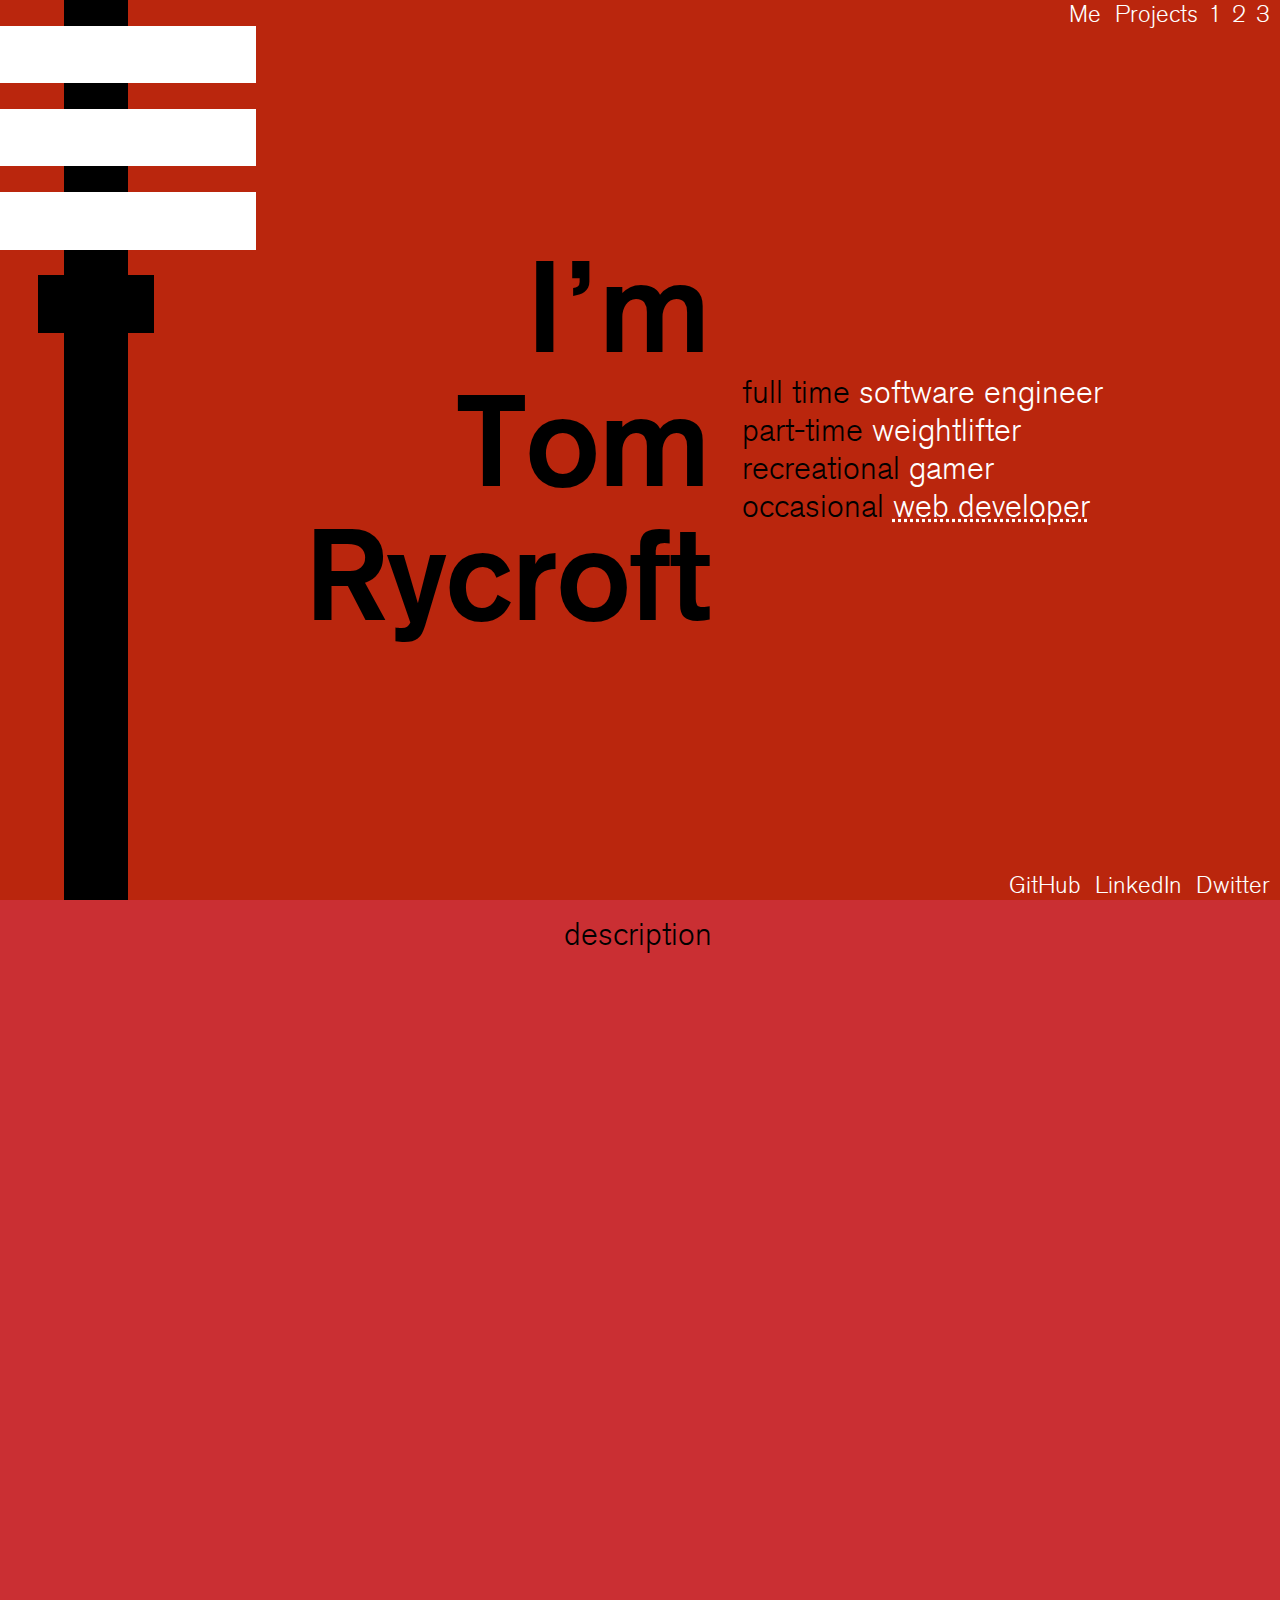
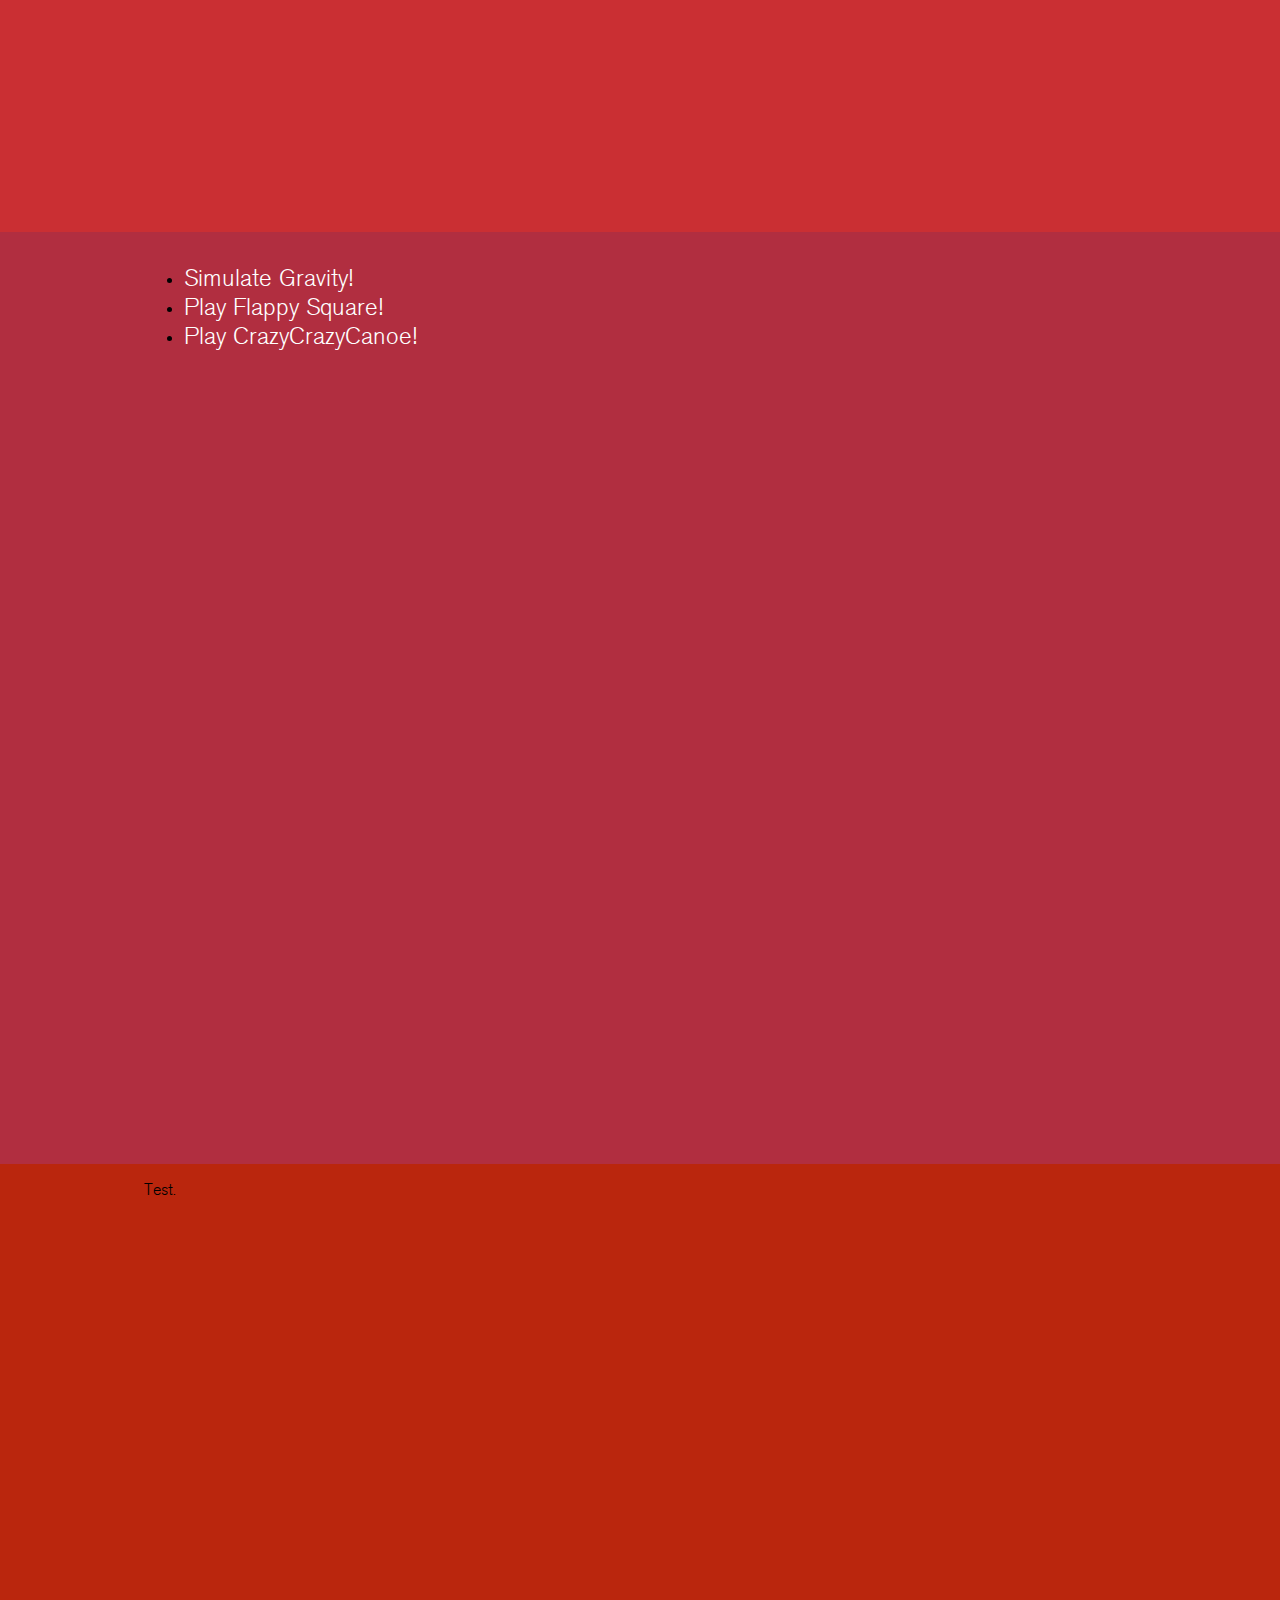
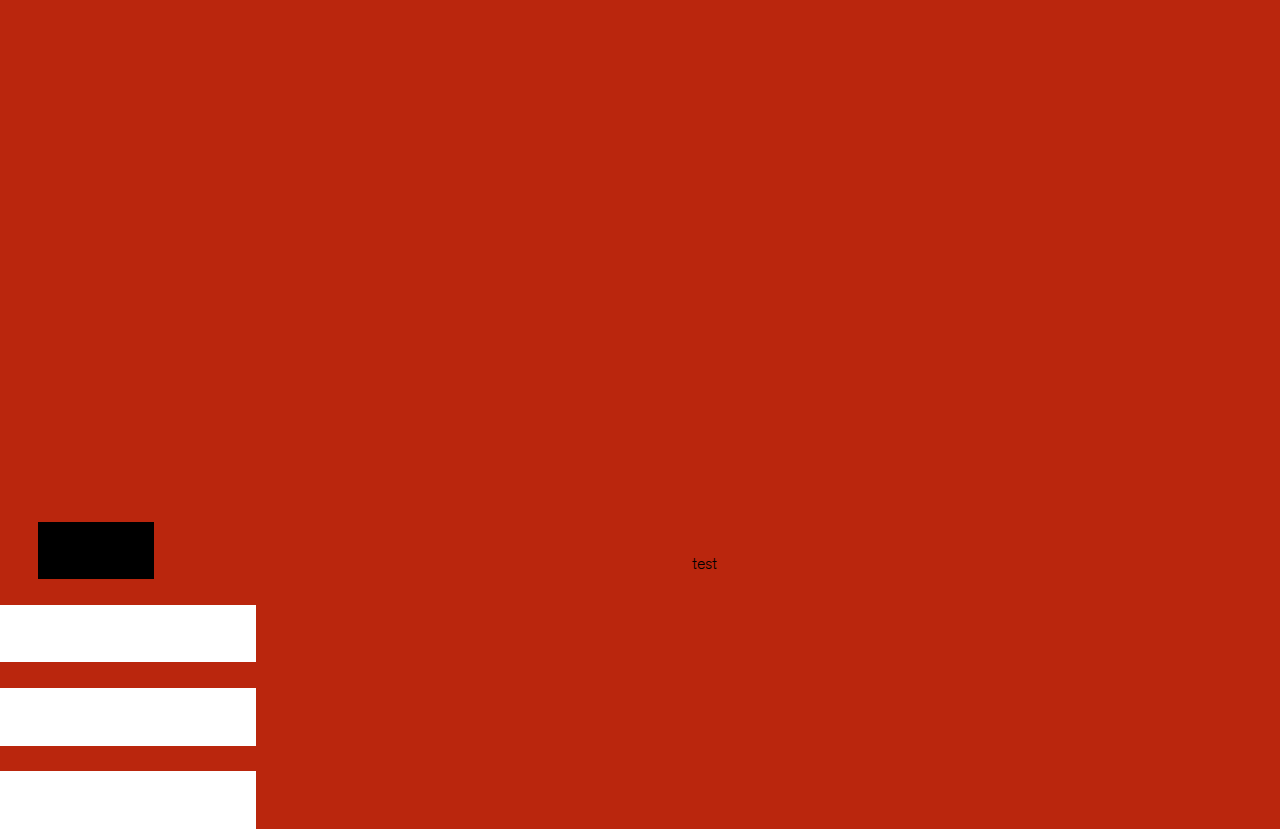
==== commit de7d30f0: "added sections links" ====
--- a/index.html
+++ b/index.html
@@ -31,8 +31,13 @@
 		<header>
 			<nav>
 				<a href="#intro">Me</a>
-				<a href="#projects">calc.fit</a>
-				<a href="/calculators">Calculators</a>
+
+				<span class="right-left">
+					<a class="projects-link" href="#3">3</a>
+					<a class="projects-link" href="#2">2</a>
+					<a class="projects-link" href="#1">1</a>
+					<a id="projects-header"  class="projects-link" href="#projects">Projects</a>
+				</span>
 			</nav>
 		</header>
 		<footer>
@@ -113,4 +118,4 @@
 	</div>
 </body>
 
-</html>+</html>
--- a/css/style.css
+++ b/css/style.css
@@ -62,6 +62,11 @@
   position: relative;
 }
 
+.right-left {
+  display: inline-flex;
+  flex-direction: row-reverse;
+}
+
 section.left {}
 
 .block {
@@ -71,6 +76,11 @@
 .content-wrapper {
   display: flex;
   flex-direction: column;
+}
+
+.projects-link:hover ~ #projects-header{
+  color:black;
+
 }
 
 .project {}
@@ -292,4 +302,4 @@
   position: relative;
   padding-left: calc(10vw + 3.6rem);
   text-align: center;
-}+}
